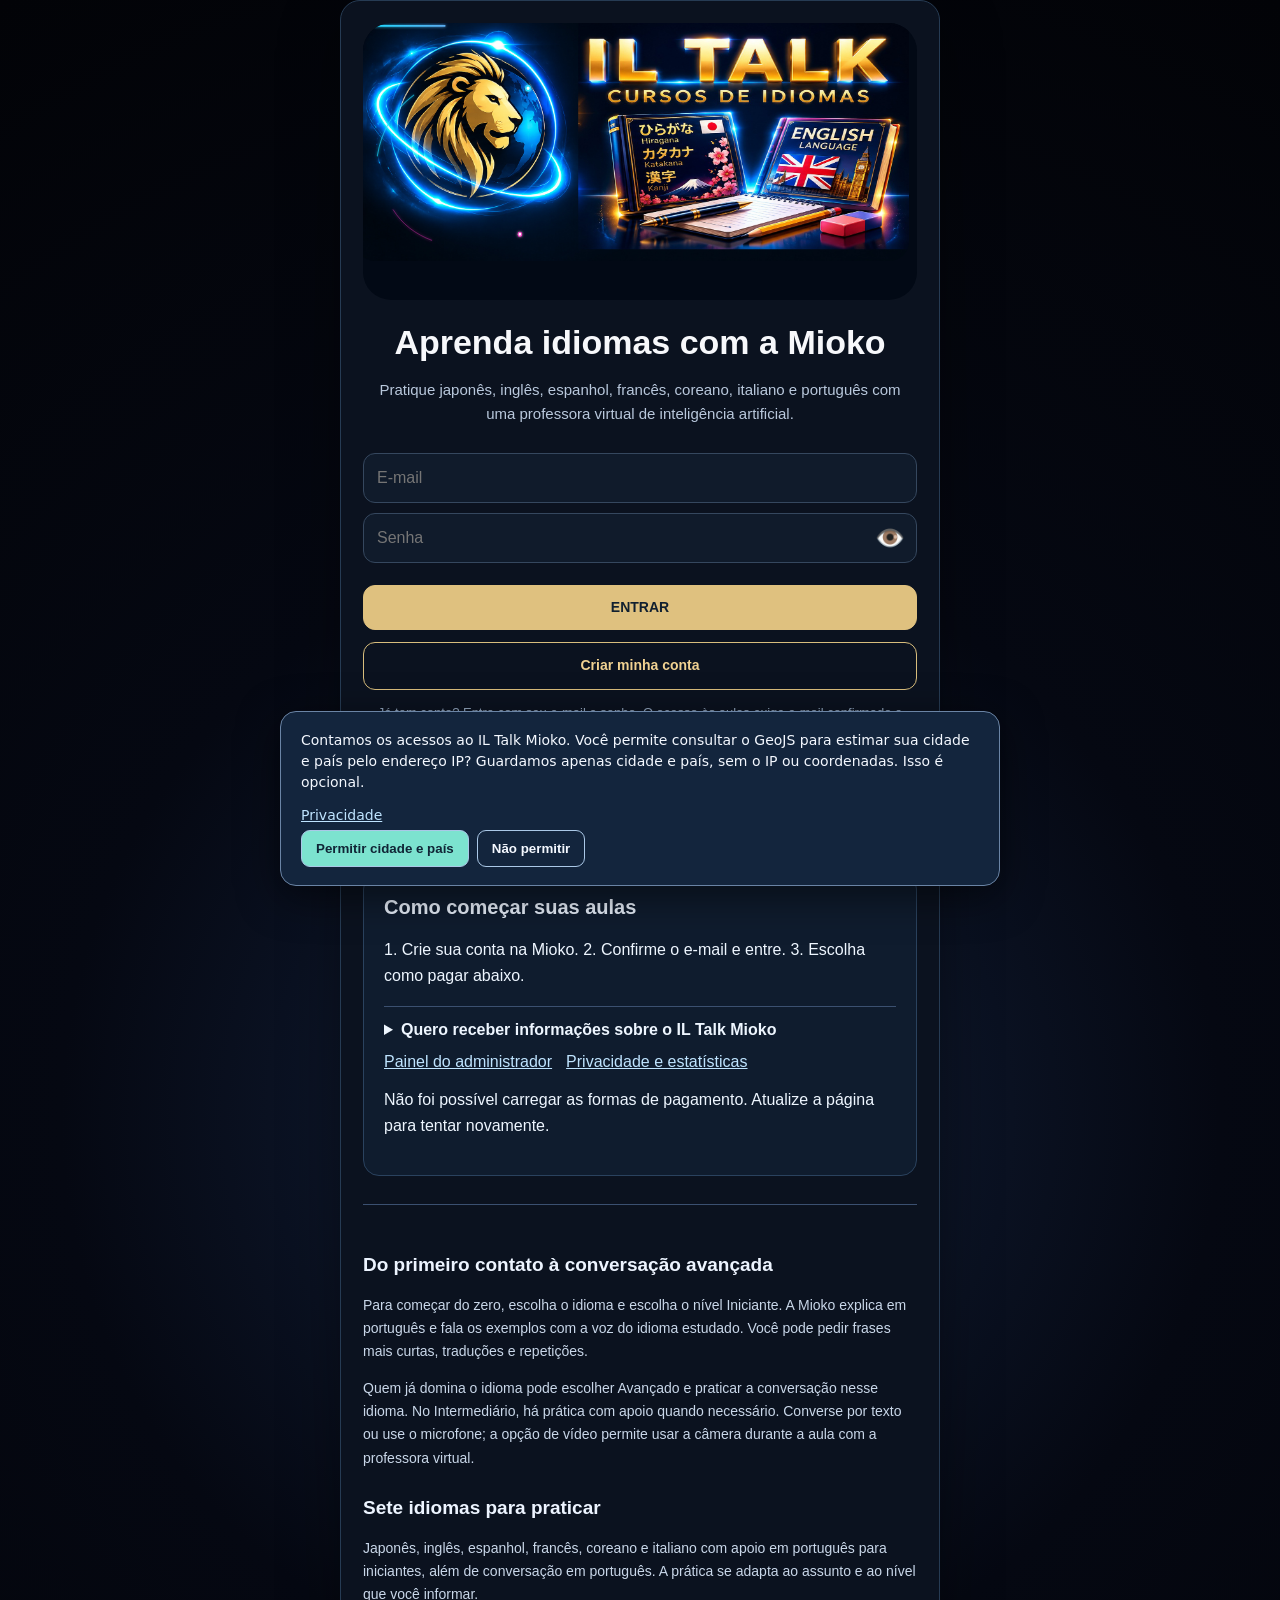
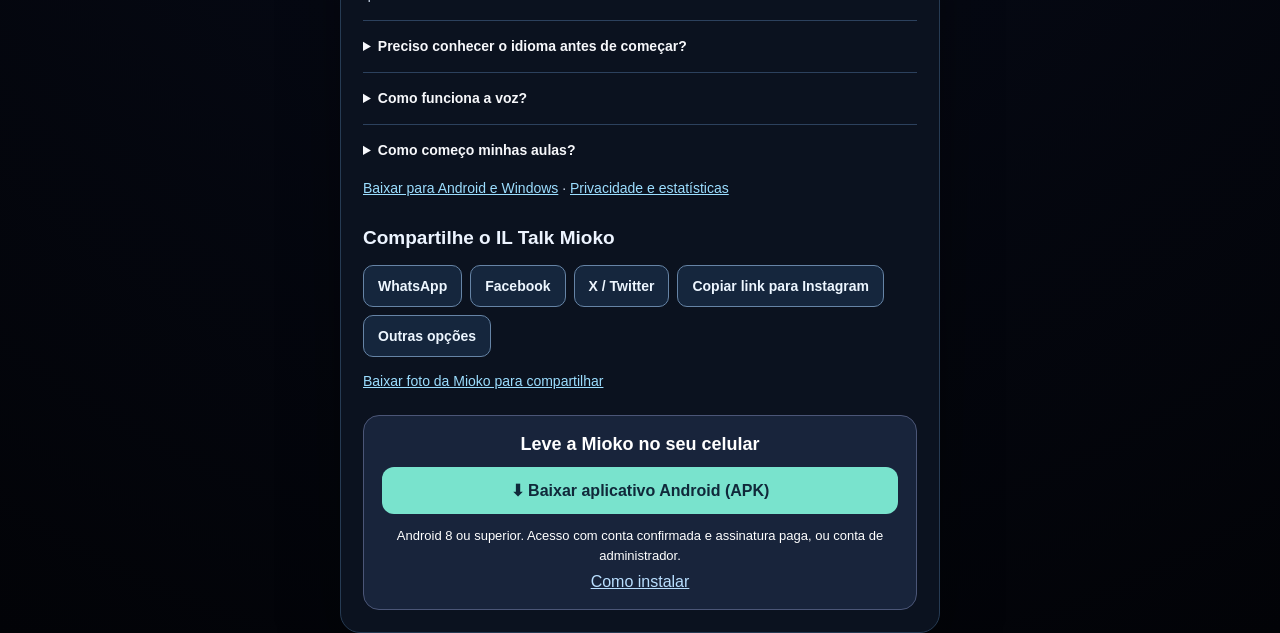
==== index.html @ 7fd9e450 "Recover stalled Mioko replies and avoid duplicate access checks Cancel pending authentication and re" ====
<!doctype html><html lang="pt-BR"><head>
<!-- Google tag (gtag.js) -->
<script async src="https://www.googletagmanager.com/gtag/js?id=G-46GT2PFXHM"></script>
<script>
  window.dataLayer = window.dataLayer || [];
  function gtag(){dataLayer.push(arguments);}
  gtag('js', new Date());
  gtag('config', 'G-46GT2PFXHM');
</script>
<meta charset="utf-8"><meta name="viewport" content="width=device-width,initial-scale=1"><title>IL Talk Mioko | Aprenda 7 idiomas com professora de IA</title>
<meta name="description" content="Aprenda japonês, inglês, espanhol, francês, coreano, italiano e português com a Mioko. Explicações em português para iniciantes e prática por voz e texto.">
<meta name="robots" content="index,follow,max-image-preview:large">
<meta name="theme-color" content="#101a2d">
<meta property="og:type" content="website">
<meta property="og:site_name" content="IL Talk Mioko">
<meta property="og:locale" content="pt_BR">
<meta property="og:title" content="IL Talk Mioko | Aprenda 7 idiomas com professora de IA">
<meta property="og:description" content="Aprenda japonês, inglês, espanhol, francês, coreano, italiano e português com a Mioko. Explicações em português para iniciantes e prática por voz e texto.">
<meta property="og:url" content="https://ilbate-papo.github.io/IL-Talk-Mioko/">
<meta property="og:image" content="https://ilbate-papo.github.io/IL-Talk-Mioko/assets/il-talk-leao-social.jpg">
<meta property="og:image:url" content="https://ilbate-papo.github.io/IL-Talk-Mioko/assets/il-talk-leao-social.jpg">
<link rel="image_src" href="https://ilbate-papo.github.io/IL-Talk-Mioko/assets/il-talk-leao-social.jpg">
<meta property="og:image:secure_url" content="https://ilbate-papo.github.io/IL-Talk-Mioko/assets/il-talk-leao-social.jpg">
<meta property="og:image:type" content="image/jpeg">
<meta property="og:image:width" content="1200">
<meta property="og:image:height" content="675">
<meta property="og:image:alt" content="Leão dourado do IL Talk Cursos de Idiomas com livros de japonês e inglês">
<meta name="twitter:card" content="summary_large_image">
<meta name="twitter:title" content="IL Talk Mioko | Aprenda 7 idiomas com professora de IA">
<meta name="twitter:description" content="Aprenda japonês, inglês, espanhol, francês, coreano, italiano e português com a Mioko. Explicações em português para iniciantes e prática por voz e texto.">
<meta name="twitter:image" content="https://ilbate-papo.github.io/IL-Talk-Mioko/assets/il-talk-leao-social.jpg">
<meta name="twitter:image:alt" content="Leão dourado do IL Talk Cursos de Idiomas">
<link rel="canonical" href="https://ilbate-papo.github.io/IL-Talk-Mioko/">
<link rel="icon" type="image/png" href="assets/il-talk-leao.png">
<link rel="sitemap" type="application/xml" href="sitemap.xml">

<script type="application/ld+json">{"@context": "https://schema.org", "@graph": [{"@type": "Organization", "@id": "https://ilbate-papo.github.io/IL-Talk-Mioko/#organization", "name": "IL Talk Mioko", "url": "https://ilbate-papo.github.io/IL-Talk-Mioko/", "logo": "https://ilbate-papo.github.io/IL-Talk-Mioko/assets/il-talk-leao.png"}, {"@type": "WebSite", "@id": "https://ilbate-papo.github.io/IL-Talk-Mioko/#website", "name": "IL Talk Mioko", "url": "https://ilbate-papo.github.io/IL-Talk-Mioko/", "inLanguage": "pt-BR", "publisher": {"@id": "https://ilbate-papo.github.io/IL-Talk-Mioko/#organization"}}, {"@type": "WebApplication", "@id": "https://ilbate-papo.github.io/IL-Talk-Mioko/#app", "name": "IL Talk Mioko", "url": "https://ilbate-papo.github.io/IL-Talk-Mioko/", "applicationCategory": "EducationalApplication", "operatingSystem": "Web, Android", "inLanguage": ["pt-BR", "ja-JP", "en-US", "es-ES", "fr-FR", "ko-KR", "it-IT"], "description": "Aprenda japonês, inglês, espanhol, francês, coreano, italiano e português com a Mioko. Explicações em português para iniciantes e prática por voz e texto.", "image": "https://ilbate-papo.github.io/IL-Talk-Mioko/assets/il-talk-leao-social.jpg", "publisher": {"@id": "https://ilbate-papo.github.io/IL-Talk-Mioko/#organization"}}]}</script>
<style id="miokoPageStyles">
*{box-sizing:border-box}body{margin:0;background:#04070d;color:#f7f8fb;font-family:Arial,sans-serif}.hide{display:none!important}.login{min-height:100vh;display:grid;place-items:center;background:radial-gradient(circle,#13213c 0,#050812 45%,#020307 100%)}.card,.panel{background:#0b121f;border:1px solid #29364e;border-radius:20px;box-shadow:0 20px 50px #0007}.loginCard{width:min(430px,92vw);padding:32px;text-align:center}.loginCard h1{letter-spacing:7px}.loginCard h2{font-size:14px;letter-spacing:4px;color:#e5c25a}.loginCard input{width:100%;margin:6px 0;padding:13px;border-radius:10px;border:1px solid #34445e;background:#111b2b;color:white}.loginCard>.nb{width:100%;margin-top:10px}.loginCard small{display:block;color:#788399;margin-top:12px}.lionWrap{position:relative;width:145px;height:145px;margin:auto;display:grid;place-items:center}.lionWrap i{position:absolute;inset:5px;border-radius:50%;border:3px solid #00eaff;border-top-color:#ff3ec8;box-shadow:0 0 12px #00eaff,0 0 30px #00eaff77;animation:r 3s linear infinite}.lionWrap i:nth-child(2){inset:17px;border-color:#ffd24e #8b5cff #ff3ec8 #00eaff;animation-direction:reverse;animation-duration:2.1s}.lion{font-size:84px;filter:drop-shadow(0 0 13px #ffc84c)}@keyframes r{to{transform:rotate(360deg)}}.nb{padding:11px 14px;background:#101a2a;color:white;border:1px solid #00dcff;border-radius:10px;cursor:pointer;transition:.22s;box-shadow:0 0 7px #00dcff55}.nb:hover{border-color:#ff3ec8;box-shadow:0 0 9px #ff3ec8,0 0 24px #8b5cff88;transform:translateY(-1px)}.nb.active,.nb.sel{border-color:#ffd24e;box-shadow:0 0 9px #ffd24e,0 0 22px #ffd24e77}header{position:sticky;top:0;z-index:3;display:flex;justify-content:space-between;align-items:center;padding:14px 4%;background:#070d17;border-bottom:1px solid #26334a}.brand{display:flex;align-items:center;gap:9px}.brand>span{font-size:39px;filter:drop-shadow(0 0 8px #ffd24e)}.brand b{display:block;letter-spacing:3px}.brand small{color:#e5c25a;letter-spacing:2px}nav,.langs,.tools,.quick{display:flex;gap:7px;flex-wrap:wrap}main{max-width:1160px;margin:auto;padding:28px 20px}.panel{padding:23px;margin-bottom:21px}.hero{display:grid;grid-template-columns:2fr 1fr;gap:20px}.hero>div>small{color:#e5c25a}.hero h1{font-size:40px}.hero p{color:#a8b2c3}.mioko{text-align:center;background:#111b2b;border-radius:16px;padding:15px}.mioko>div{font-size:76px}.mioko span{color:#52df88}.roomHead{display:flex;justify-content:space-between;align-items:center}.videos{display:grid;grid-template-columns:2fr 1fr;gap:9px;margin:14px 0}.video{min-height:245px;display:flex;flex-direction:column;align-items:center;justify-content:center;background:radial-gradient(circle,#172640,#060a12);border:1px solid #2d3b54;border-radius:15px}.video .big{font-size:83px}.video span{font-size:11px;color:#8490a5}.pending{opacity:.55}.chat{height:285px;overflow:auto;margin-top:11px;padding:13px;background:#050910;border:1px solid #28364d;border-radius:13px}.msg{max-width:82%;padding:11px 13px;margin:8px 0;background:#131e2f;border-radius:11px}.msg.user{margin-left:auto;background:#59491c}.compose{display:grid;grid-template-columns:1fr auto;gap:8px;margin:9px 0}.compose textarea{min-height:72px;padding:12px;background:#111b2b;color:white;border:1px solid #34445e;border-radius:10px}.progress{display:grid;grid-template-columns:repeat(4,1fr);gap:8px}.progress div{padding:14px;background:#111b2b;border-radius:10px}.progress span{display:block;color:#9ca7b9;margin-top:5px}footer{text-align:center;color:#717c90;padding:28px}@media(max-width:760px){header{align-items:flex-start;flex-direction:column;gap:9px}.hero,.videos{grid-template-columns:1fr}.progress{grid-template-columns:1fr 1fr}.hero h1{font-size:31px}.roomHead{align-items:flex-start;flex-direction:column;gap:8px}}
/* ===== V10: arte oficial + login compacto ===== */
.loginCard{width:min(720px,94vw)!important;padding:20px!important}
.v10Hero{position:relative;width:100%;max-width:680px;margin:0 auto 12px;overflow:hidden;border-radius:18px;box-shadow:0 0 18px #00cfff55}
.v10Hero img{display:block;width:100%;height:auto}
.spark{position:absolute;width:9px;height:9px;border-radius:50%;background:#fff;z-index:4;box-shadow:0 0 5px #fff,0 0 13px #00eaff,0 0 26px #00eaff}
.s1{left:6%;top:50%;animation:heroOrbit1 4.2s linear infinite}
.s2{left:26%;top:10%;animation:heroOrbit2 5.4s linear infinite;box-shadow:0 0 5px #fff,0 0 13px #ff36cf,0 0 26px #ff36cf}
.s3{left:45%;top:57%;animation:heroOrbit3 3.5s linear infinite;box-shadow:0 0 5px #fff,0 0 13px #ffd44d,0 0 26px #ffd44d}
@keyframes heroOrbit1{0%{transform:translate(0,-115px)}25%{transform:translate(135px,0)}50%{transform:translate(0,115px)}75%{transform:translate(-135px,0)}100%{transform:translate(0,-115px)}}
@keyframes heroOrbit2{0%{transform:translate(-105px,0)}25%{transform:translate(0,90px)}50%{transform:translate(105px,0)}75%{transform:translate(0,-90px)}100%{transform:translate(-105px,0)}}
@keyframes heroOrbit3{0%{transform:translate(0,70px)}25%{transform:translate(-120px,0)}50%{transform:translate(0,-70px)}75%{transform:translate(120px,0)}100%{transform:translate(0,70px)}}
.v10Lion{position:relative;width:78px;height:78px;overflow:hidden;border-radius:50%;flex:0 0 78px;box-shadow:0 0 9px #00dfff,0 0 18px #006eff77}
.v10Lion img{width:100%;height:100%;object-fit:cover;object-position:36% 48%;transform:scale(1.15)}
.mini{position:absolute;width:6px;height:6px;border-radius:50%;background:#fff;left:50%;top:2px;box-shadow:0 0 5px #fff,0 0 10px #00eaff;transform-origin:0 36px;animation:miniOrbit 2.8s linear infinite}
.m2{animation-duration:3.8s;animation-direction:reverse;box-shadow:0 0 5px #fff,0 0 10px #ff35cf}
@keyframes miniOrbit{to{transform:rotate(360deg)}}
.exitBtn{border-color:#ff5b72!important}
@media(max-width:720px){.loginCard{width:min(94vw,620px)!important;padding:14px!important}.v10Lion{width:60px;height:60px;flex-basis:60px}}
@media(prefers-reduced-motion:reduce){.spark,.mini{animation:none}}

/* ===== V12 — movimento inspirado no vídeo IL Bate Papo ===== */
.loginCard{width:min(720px,94vw)!important;padding:18px!important}
.v12Hero{position:relative;max-width:680px;margin:0 auto 12px;border-radius:20px;overflow:hidden;isolation:isolate;box-shadow:0 0 16px #00dfff44}
.v12Hero>img{width:100%;display:block;border-radius:20px}

/* "minhoca": segmento curto percorre o PERÍMETRO; não gira a moldura */
.frameRunner{position:absolute;inset:4px;border-radius:17px;pointer-events:none;z-index:9}
.frameRunner:before{content:"";position:absolute;width:120px;height:4px;border-radius:99px;background:linear-gradient(90deg,transparent,#00eaff,#fff,#168bff,transparent);filter:drop-shadow(0 0 5px #00eaff) drop-shadow(0 0 10px #00eaff);animation:perimeter 7s linear infinite}
.fr2:before{width:90px;animation-delay:-3.5s;animation-duration:9s;background:linear-gradient(90deg,transparent,#ff25c8,#ffd44d,#00eaff,transparent);filter:drop-shadow(0 0 5px #ff25c8) drop-shadow(0 0 10px #ffd44d)}
@keyframes perimeter{
0%{left:0;top:0;transform:rotate(0)}
24%{left:calc(100% - 120px);top:0;transform:rotate(0)}
25%{left:calc(100% - 4px);top:0;transform:rotate(90deg);transform-origin:left center}
49%{left:calc(100% - 4px);top:calc(100% - 120px);transform:rotate(90deg);transform-origin:left center}
50%{left:calc(100% - 120px);top:calc(100% - 4px);transform:rotate(180deg)}
74%{left:0;top:calc(100% - 4px);transform:rotate(180deg)}
75%{left:0;top:calc(100% - 4px);transform:rotate(270deg);transform-origin:left center}
99%{left:0;top:0;transform:rotate(270deg);transform-origin:left center}
100%{left:0;top:0;transform:rotate(360deg)}
}

/* Órbitas do leão: elipses inclinadas independentes, como no vídeo */
.lionOrbit{position:absolute;left:4.3%;top:8%;width:43%;height:79%;border:2px solid #00eaff;border-radius:50%;z-index:7;box-shadow:0 0 7px #00eaff,inset 0 0 5px #00eaff;transform:rotate(-18deg)}
.lionOrbit i{position:absolute;width:10px;height:10px;border-radius:50%;background:#fff;left:50%;top:-6px;box-shadow:0 0 5px #fff,0 0 14px #00eaff,0 0 28px #00eaff;animation:orbPoint 3.3s linear infinite;transform-origin:0 calc(39.5% + 85px)}
.lo2{transform:rotate(42deg) scale(.91);border-color:#ff29c8;box-shadow:0 0 7px #ff29c8,inset 0 0 5px #ff29c8}.lo2 i{animation-duration:4.6s;animation-direction:reverse;box-shadow:0 0 5px #fff,0 0 14px #ff29c8,0 0 28px #ff29c8}
.lo3{transform:rotate(72deg) scale(.82);border-color:#ffd34c;box-shadow:0 0 7px #ffd34c,inset 0 0 5px #ffd34c}.lo3 i{animation-duration:5.4s;box-shadow:0 0 5px #fff,0 0 14px #ffd34c,0 0 28px #ffd34c}
@keyframes orbPoint{to{transform:rotate(360deg)}}

/* Cabeçalho interno: a arte adulta permanece; luzes percorrem ao redor */
.v12Lion{position:relative;width:90px;height:90px;flex:0 0 90px;border-radius:50%;overflow:visible}
.v12Lion img{position:absolute;inset:7px;width:76px;height:76px;object-fit:cover;object-position:31% 50%;border-radius:50%;z-index:2;box-shadow:0 0 12px #00dfff77}
.innerRunner{position:absolute;left:4px;top:21px;width:82px;height:48px;border:2px solid #00eaff;border-radius:50%;z-index:4;box-shadow:0 0 7px #00eaff;transform:rotate(-20deg);animation:pulseHue 3s linear infinite}.ir2{transform:rotate(55deg);border-color:#ff2ac8;box-shadow:0 0 7px #ff2ac8;animation-delay:-1.5s}
@keyframes pulseHue{0%,100%{filter:hue-rotate(0deg)}50%{filter:hue-rotate(130deg)}}
.innerBall{position:absolute;width:7px;height:7px;border-radius:50%;background:white;left:45px;top:4px;z-index:6;transform-origin:0 41px;animation:orbPoint 2.8s linear infinite;box-shadow:0 0 5px white,0 0 12px #00eaff}.ib2{animation-duration:3.8s;animation-direction:reverse;box-shadow:0 0 5px white,0 0 12px #ff2ac8}
@media(max-width:700px){.loginCard{width:94vw!important;padding:12px!important}.v12Lion{width:72px;height:72px;flex-basis:72px}.v12Lion img{width:60px;height:60px;inset:6px}.innerRunner{width:66px;height:38px;top:17px}.innerBall{left:36px;transform-origin:0 33px}}
@media(prefers-reduced-motion:reduce){.frameRunner:before,.lionOrbit i,.innerRunner,.innerBall{animation:none}}

/* ===== V15: arcos curvos, sem bastões e sem hélice ===== */
.loginCard{width:min(720px,94vw)!important;padding:16px!important}
.v15Hero{position:relative;max-width:680px;margin:0 auto 12px;border-radius:20px;overflow:hidden;isolation:isolate;box-shadow:0 0 18px #00dfff44}
.v15Hero>img{display:block;width:100%;height:auto;border-radius:20px}
.frameSvg{position:absolute;inset:0;width:100%;height:100%;z-index:10;pointer-events:none}
.wormPath{fill:none;stroke:url(#gFrame);stroke-width:5;stroke-linecap:round;stroke-dasharray:12 88;filter:url(#glow);animation:worm 4.8s linear infinite}
@keyframes worm{to{stroke-dashoffset:-100}}
.lionSvg{position:absolute;left:1.2%;top:2%;width:50%;height:96%;z-index:8;overflow:visible;pointer-events:none}
.arc{fill:none;stroke-width:4;stroke-linecap:round;stroke-dasharray:58 16 22 14;filter:url(#lg);animation:arcRun 4s linear infinite}
.a1{stroke:#00eaff}.a2{stroke:#ff27c8;animation-duration:5.2s;animation-direction:reverse}.a3{stroke:#ffd34e;animation-duration:6.3s}
@keyframes arcRun{to{stroke-dashoffset:-110}}
.ball{fill:white;filter:url(#lg)}.cyan{stroke:#00eaff;stroke-width:4}.pink{stroke:#ff27c8;stroke-width:4}.gold{stroke:#ffd34e;stroke-width:4}
.bookGlow{position:absolute;right:2.5%;bottom:5%;width:46%;height:49%;z-index:6;border-radius:18px;pointer-events:none;animation:books 2.1s ease-in-out infinite}
@keyframes books{0%,100%{box-shadow:0 0 0 transparent;filter:brightness(1)}50%{box-shadow:0 0 16px #00eaff88,0 0 30px #ff27c855,inset 0 0 20px #ffd34e33;filter:brightness(1.14)}}
.v15Lion{position:relative;width:105px;height:105px;flex:0 0 105px;border-radius:50%;overflow:hidden;box-shadow:0 0 12px #00eaff66}
.v15Lion img{position:absolute;inset:0;width:100%;height:100%;object-fit:cover;object-position:34% 50%;z-index:1}
.v15Lion svg{position:absolute;inset:0;width:100%;height:100%;z-index:5;overflow:visible}
.ia{fill:none;stroke-width:2.5;stroke-linecap:round;stroke-dasharray:18 8 7 7;animation:iarun 3.2s linear infinite}.ia1{stroke:#00eaff}.ia2{stroke:#ff27c8;animation-duration:4.1s;animation-direction:reverse}
@keyframes iarun{to{stroke-dashoffset:-60}}.ib{fill:#fff;filter:drop-shadow(0 0 3px currentColor)}
@media(max-width:700px){.loginCard{padding:12px!important}.v15Lion{width:82px;height:82px;flex-basis:82px}}
@media(prefers-reduced-motion:reduce){.wormPath,.arc,.bookGlow,.ia{animation:none}}

/* ===== V16 — PROPORÇÕES FIXAS: sem leão gigante e sem leão anão ===== */
.loginCard{
  width:min(680px,94vw)!important;
  max-width:680px!important;
  padding:14px!important;
  margin:auto!important;
}
.v15Hero{
  width:100%!important;
  max-width:640px!important;
  height:auto!important;
  aspect-ratio:2/1!important;
  margin:0 auto 10px!important;
  overflow:hidden!important;
}
.v15Hero>img{
  width:100%!important;
  height:100%!important;
  object-fit:cover!important;
  display:block!important;
}
.lionSvg{
  left:1.5%!important;
  top:3%!important;
  width:48%!important;
  height:94%!important;
  max-width:310px!important;
  max-height:310px!important;
}
.frameSvg{width:100%!important;height:100%!important}
.bookGlow{right:3%!important;bottom:7%!important;width:43%!important;height:46%!important}

/* Leão interno: ícone de marca, não painel gigante */
.v15Lion{
  width:76px!important;
  height:76px!important;
  min-width:76px!important;
  max-width:76px!important;
  flex:0 0 76px!important;
  overflow:hidden!important;
}
.v15Lion img{
  width:100%!important;
  height:100%!important;
  object-fit:cover!important;
  object-position:34% 50%!important;
}
.v15Lion svg{
  width:76px!important;
  height:76px!important;
  max-width:76px!important;
  max-height:76px!important;
}
.brand{align-items:center!important;gap:10px!important}
.brand b{font-size:18px!important}.brand small{font-size:10px!important}

@media(max-width:700px){
 .loginCard{width:94vw!important;max-width:94vw!important;padding:10px!important}
 .v15Hero{max-width:100%!important}
 .v15Lion,.v15Lion svg{width:62px!important;height:62px!important;min-width:62px!important;max-width:62px!important}
 .v15Lion{flex-basis:62px!important}
}

/* ===== V17 — REI DA SELVA: poucos arcos, finos e elegantes ===== */
.arc{
  stroke-width:2.2!important;
  stroke-dasharray:92 55!important;
  opacity:.68!important;
  filter:drop-shadow(0 0 3px currentColor)!important;
}
.a1{stroke:#00eaff!important;animation-duration:6.2s!important}
.a2{stroke:#ff35c8!important;animation-duration:8s!important;opacity:.52!important}
.ball{r:7}
.lionSvg{opacity:.9!important}

/* Dentro: ainda mais discreto */
.ia{
  stroke-width:1.6!important;
  stroke-dasharray:30 22!important;
  opacity:.62!important;
}
.ia1{stroke:#00eaff!important}.ia2{stroke:#ff35c8!important;opacity:.46!important}
.ib{opacity:.9!important}

/* Moldura: uma única "minhoca" principal; segunda quase imperceptível se herdada */
.wormPath{stroke-width:3.2!important;stroke-dasharray:9 91!important;opacity:.85!important;animation-duration:7s!important}

/* Livros: brilho elegante, sem pisca-pisca agressivo */
.bookGlow{animation-duration:3.4s!important}
@keyframes books{
  0%,100%{box-shadow:0 0 0 transparent;filter:brightness(1)}
  50%{box-shadow:0 0 10px #00eaff55,0 0 18px #ff27c833;filter:brightness(1.07)}
}

/* ===== V18 — LEÃO LIMPO, REFERÊNCIA IL BATE PAPO =====
   A arte do leão manda. Nada de elipses extras sobre a juba. */
.lionSvg,.v15LionSvg,.insideOrbit,
.lionOrbit,.lionOrbits,.orbit,.orbits{display:none!important}

/* Moldura limpa. O segmento luminoso corre DENTRO dela, com folga. */
.v15Hero{position:relative!important}
.v15Hero::before{
  content:"";
  position:absolute;
  inset:7px;
  border-radius:18px;
  padding:2px;
  background:conic-gradient(
    from var(--worm-angle,0deg),
    transparent 0deg 300deg,
    rgba(0,234,255,.08) 310deg,
    #00eaff 322deg,
    #755cff 330deg,
    #ff35c8 338deg,
    #ffc94a 345deg,
    transparent 354deg 360deg
  );
  -webkit-mask:linear-gradient(#000 0 0) content-box,linear-gradient(#000 0 0);
  -webkit-mask-composite:xor;
  mask-composite:exclude;
  pointer-events:none;
  animation:v18Worm 6.4s linear infinite;
  filter:drop-shadow(0 0 5px rgba(0,234,255,.45));
  z-index:5;
}
@property --worm-angle{
  syntax:"<angle>";
  initial-value:0deg;
  inherits:false;
}
@keyframes v18Worm{to{--worm-angle:360deg}}

/* Desliga minhocas/bordas antigas para não duplicar o efeito. */
.frameSvg,.wormPath,.worm,.frameWorm{display:none!important}

/* O leão não cresce, não pulsa e não recebe filtros adicionais. */
.v15Hero>img{
  transform:none!important;
  animation:none!important;
  filter:none!important;
}
.v15Lion,.v15Lion img{
  transform:none!important;
  animation:none!important;
  filter:none!important;
}

/* Dentro do curso: marca limpa. */
.v15Lion::before,.v15Lion::after{display:none!important}

/* ==========================================================
   V19 — MOTOR VISUAL EXTRAÍDO DO IL BATE PAPO
   Mesmas proporções, tempos e trajetórias do efeito original.
   ========================================================== */

/* desliga os experimentos das V15–V18 */
.v15Hero::before,.v15Hero::after{content:none!important;display:none!important}
.frameSvg,.wormPath,.worm,.frameWorm{display:none!important}
.lionSvg,.v15LionSvg,.insideOrbit,.lionOrbit,.lionOrbits,.orbit,.orbits{display:none!important}

/* palco */
.ilbp-mail-stage{
  position:relative!important;
  isolation:isolate!important;
  overflow:visible!important;
  border-radius:28px!important;
  filter:drop-shadow(0 0 24px #008cff55)!important;
  background:transparent!important;
}
.ilbp-mail-stage>img{position:relative!important;z-index:1!important}

/* moldura invisível: só o pequeno LED de 3 cores aparece e percorre o perímetro */
.ilbp-frame-svg{
  display:block!important;
  position:absolute!important;
  inset:-4px!important;
  width:calc(100% + 8px)!important;
  height:calc(100% + 8px)!important;
  z-index:6!important;
  pointer-events:none!important;
  overflow:visible!important;
}
.ilbp-frame-track{fill:none!important;stroke:transparent!important;stroke-width:2!important}
.ilbp-frame-led{
  fill:none!important;
  stroke:url(#ilbpFrameGradient)!important;
  stroke-width:4!important;
  stroke-linecap:round!important;
  stroke-dasharray:120 1880!important;
  filter:url(#ilbpGlow)!important;
  animation:ilbpLedRun 5.2s linear infinite!important;
}
@keyframes ilbpLedRun{to{stroke-dashoffset:-2000}}

/* exatamente a lógica das duas órbitas originais do Bate Papo */
.ilbp-lion-orbit{
  display:block!important;
  position:absolute!important;
  left:1.8%!important;
  top:7%!important;
  width:39%!important;
  height:82%!important;
  box-sizing:border-box!important;
  border:3px solid transparent!important;
  border-top-color:#20d8ff!important;
  border-right-color:#0a8cff!important;
  border-bottom-color:#ff24bd!important;
  border-radius:50%!important;
  z-index:3!important;
  filter:drop-shadow(0 0 8px #20d8ff)!important;
  animation:ilbpLionOrbit 3.7s linear infinite!important;
  pointer-events:none!important;
}
.ilbp-lion-orbit.two{
  left:5.2%!important;
  top:11%!important;
  width:33%!important;
  height:73%!important;
  border-width:2px!important;
  border-top-color:#ffc843!important;
  border-right-color:transparent!important;
  border-bottom-color:#20d8ff!important;
  animation-duration:5.2s!important;
  animation-direction:reverse!important;
}
@keyframes ilbpLionOrbit{to{transform:rotate(360deg)}}

/* globo e esfera/ponto luminoso: mesmas posições e movimento do original */
.ilbp-globe-glow{
  display:block!important;
  position:absolute!important;
  left:10%!important;
  top:20%!important;
  width:22%!important;
  aspect-ratio:1!important;
  border-radius:50%!important;
  z-index:2!important;
  background:radial-gradient(circle at 35% 32%,#3fe8ff2c,#076aff18 42%,transparent 72%)!important;
  box-shadow:0 0 24px #00c8ff99,0 0 55px #0077ff55!important;
  animation:ilbpGlobePulse 2.6s ease-in-out infinite!important;
  pointer-events:none!important;
}
.ilbp-spark{
  display:block!important;
  position:absolute!important;
  left:29%!important;
  top:10%!important;
  width:9px!important;
  height:9px!important;
  border-radius:50%!important;
  background:white!important;
  box-shadow:0 0 8px 3px #20d8ff,0 0 24px 9px #008cff!important;
  z-index:4!important;
  animation:ilbpSpark 4s linear infinite!important;
  pointer-events:none!important;
}
@keyframes ilbpGlobePulse{50%{transform:scale(1.07);filter:brightness(1.35)}}
@keyframes ilbpSpark{
  0%{transform:translate(0,0)}
  25%{transform:translate(8vw,1.5vw)}
  50%{transform:translate(9vw,8vw)}
  75%{transform:translate(1vw,9vw)}
  100%{transform:translate(0,0)}
}

/* a foto/arte não gira nem cresce; só as camadas originais se movem */
.v15Hero>img{transform:none!important;animation:none!important;filter:none!important}

@media(max-width:680px){
  .ilbp-lion-orbit{border-width:2px!important}
  .ilbp-lion-orbit.two{border-width:1.5px!important}
  .ilbp-frame-led{stroke-width:4!important}
}
@media(prefers-reduced-motion:reduce){
  .ilbp-frame-led,.ilbp-lion-orbit,.ilbp-globe-glow,.ilbp-spark{animation:none!important}
}

/* V20 — SOMENTE o ajuste pedido após comparação dos dois vídeos.
   1) sem moldura/trilho visível; 2) minhoca permanece;
   3) esfera permanece; 4) menos arco; 5) idem no leão interno. */

/* trilho invisível de verdade */
.ilbp-frame-track{stroke:transparent!important;opacity:0!important}

/* a minhoca continua exatamente no mesmo caminho, sem borda estática */
.ilbp-frame-led{
  display:block!important;
  stroke-width:4!important;
  stroke-dasharray:105 1895!important;
  opacity:.92!important;
}

/* menos "arame": primeiro arco incompleto e mais transparente */
.ilbp-lion-orbit{
  border-width:2px!important;
  border-left-color:transparent!important;
  border-right-color:transparent!important;
  border-top-color:#20d8ff!important;
  border-bottom-color:#ff24bd!important;
  opacity:.72!important;
}
/* segundo arco ainda mais leve; mantém movimento e não cria gaiola */
.ilbp-lion-orbit.two{
  border-width:1.5px!important;
  border-right-color:transparent!important;
  border-left-color:transparent!important;
  border-top-color:#ffc843!important;
  border-bottom-color:#20d8ff!important;
  opacity:.56!important;
}
/* esfera/ponto do leão permanece */
.ilbp-spark{display:block!important;opacity:1!important}

/* LEÃO DE DENTRO: remove qualquer argola herdada das versões antigas.
   Fica a própria arte do leão, sem círculos CSS adicionais. */
.v15Lion svg,.v15Lion .ia,.v15Lion .ia1,.v15Lion .ia2,
.v15Lion .ib,.v15Lion::before,.v15Lion::after{
  display:none!important;
}
.v15Lion{
  overflow:hidden!important;
  border-radius:50%!important;
  box-shadow:0 0 12px rgba(32,216,255,.28)!important;
}
.v15Lion img{
  display:block!important;
  width:100%!important;height:100%!important;
  object-fit:cover!important;
  transform:none!important;animation:none!important;
}

/* ==========================================================
   V21 — AJUSTE EXATO INDICADO NAS DUAS FOTOS DO USUÁRIO
   NÃO redesenha o restante da tela.
   ========================================================== */

/* 1. ELIMINA a moldura externa apontada na primeira foto.
      A única moldura visível passa a ser a própria moldura da arte. */
.v15Hero,
.v15Hero.ilbp-mail-stage{
  border:0!important;
  outline:0!important;
  box-shadow:none!important;
  background:transparent!important;
  padding:0!important;
  filter:none!important;
}
.v15Hero::before,.v15Hero::after,
.ilbp-mail-stage::before,.ilbp-mail-stage::after{
  content:none!important;
  display:none!important;
}

/* 2. NÃO existe trilho/moldura de LED parada.
      Só o pequeno trecho ("minhoca") percorre o perímetro. */
.ilbp-frame-track{
  display:none!important;
  stroke:none!important;
  opacity:0!important;
}
.ilbp-frame-svg{
  inset:0!important;
  width:100%!important;
  height:100%!important;
  overflow:visible!important;
}
.ilbp-frame-led{
  display:block!important;
  fill:none!important;
  stroke:url(#ilbpFrameGradient)!important;
  stroke-width:3.5!important;
  stroke-linecap:round!important;
  stroke-dasharray:82 1918!important;
  opacity:.96!important;
  filter:url(#ilbpGlow)!important;
  animation:ilbpLedRun 5.2s linear infinite!important;
}

/* 3. LEÃO: somente UM arco adicional em movimento.
      Desliga o segundo arco para não formar a "gaiola". */
.ilbp-lion-orbit{
  display:block!important;
  left:1.8%!important;
  top:7%!important;
  width:39%!important;
  height:82%!important;
  border:2px solid transparent!important;
  border-top-color:#20d8ff!important;
  border-right-color:transparent!important;
  border-bottom-color:#ff24bd!important;
  border-left-color:transparent!important;
  border-radius:50%!important;
  opacity:.68!important;
  animation:ilbpLionOrbit 3.7s linear infinite!important;
}
.ilbp-lion-orbit.two{
  display:none!important;
}

/* 4. Mantém UMA esfera luminosa realmente em movimento ao redor do leão. */
.ilbp-spark{
  display:block!important;
  width:8px!important;
  height:8px!important;
  opacity:1!important;
  animation:ilbpSpark 4s linear infinite!important;
}

/* 5. Não adiciona outra esfera/globo artificial por CSS. */
.ilbp-globe-glow{display:none!important}

/* 6. LEÃO DE DENTRO: zero argolas adicionais.
      Mantém somente a marca limpa, sem círculos herdados. */
.v15Lion svg,
.v15Lion .ia,.v15Lion .ia1,.v15Lion .ia2,.v15Lion .ib,
.v15Lion .insideOrbit,.v15Lion .orbit,.v15Lion .orbits,
.v15Lion::before,.v15Lion::after{
  display:none!important;
}
.v15Lion{
  border:0!important;
  outline:0!important;
  box-shadow:none!important;
  background:transparent!important;
  overflow:hidden!important;
}
.v15Lion img{
  transform:none!important;
  animation:none!important;
  filter:none!important;
}

/* V22 — UMA ÚNICA CORREÇÃO: retirar a moldura azul indicada.
   Não altera leão, arcos, esfera, login, botões ou demais animações. */

/* cobre somente o contorno azul fixo da arte, sem criar outra borda */
.v15Hero.ilbp-mail-stage{
  overflow:hidden!important;
  border-radius:28px!important;
}

/* máscara interna escura estreita sobre a linha azul fixa */
.v15Hero.ilbp-mail-stage::after{
  content:""!important;
  display:block!important;
  position:absolute!important;
  inset:0!important;
  z-index:5!important;
  pointer-events:none!important;
  border-radius:28px!important;
  box-shadow:inset 0 0 0 7px #06101c!important;
}

/* a minhoca continua acima da máscara */
.v15Hero.ilbp-mail-stage .ilbp-frame-svg{
  z-index:7!important;
}

/* nenhuma moldura/trilho fixo */
.v15Hero.ilbp-mail-stage .ilbp-frame-track{
  display:none!important;
  stroke:none!important;
  opacity:0!important;
}

/* V23 — baseado no vídeo 23:04.
   A linha azul está DENTRO da própria arte; portanto não adianta criar
   outra borda por cima. Cortamos somente a beirada da imagem. */

/* remove a tentativa anterior de máscara/borda */
.v15Hero.ilbp-mail-stage::after{
  content:none!important;
  display:none!important;
  box-shadow:none!important;
}

/* recorta a beirada azul que vem gravada na imagem */
.v15Hero.ilbp-mail-stage{
  overflow:hidden!important;
  border:0!important;
  outline:0!important;
  box-shadow:none!important;
  background:#06101c!important;
}
.v15Hero.ilbp-mail-stage>img{
  width:102.8%!important;
  max-width:none!important;
  height:auto!important;
  margin-left:-1.4%!important;
  margin-top:-1.4%!important;
  margin-bottom:-1.4%!important;
  transform:none!important;
  animation:none!important;
}

/* mantém somente a minhoca, sem trilho */
.ilbp-frame-track{display:none!important;stroke:none!important}
.ilbp-frame-svg{z-index:7!important}
.ilbp-frame-led{display:block!important}

/* tira mais um "arame" artificial: nenhum arco CSS adicional.
   Permanecem os arcos que já fazem parte da arte e a esfera móvel. */
.ilbp-lion-orbit,
.ilbp-lion-orbit.two{
  display:none!important;
}
.ilbp-spark{
  display:block!important;
  opacity:1!important;
  animation:ilbpSpark 4s linear infinite!important;
}

/* leão interno também sem argolas artificiais */
.v15Lion svg,.v15Lion::before,.v15Lion::after,
.v15Lion .insideOrbit,.v15Lion .orbit,.v15Lion .orbits{
  display:none!important;
}


/* =========================================================
   V26 — HERO APROVADO + UMA ÚNICA CAMADA DE EFEITOS
   A foto não recebe filtros, moldura ou alteração.
   ========================================================= */
.v15Hero.ilbp-mail-stage{
  position:relative !important;
  overflow:hidden !important;
  border:0 !important;
  outline:0 !important;
  box-shadow:none !important;
  background:#020915 !important;
}
.v15Hero.ilbp-mail-stage > img{
  display:block !important;
  width:100% !important;
  height:auto !important;
  position:relative !important;
  z-index:1 !important;
  border:0 !important;
  outline:0 !important;
  box-shadow:none !important;
  filter:none !important;
  transform:none !important;
}
.v15Hero .ilbp-frame-svg,
.v15Hero .frameSvg,
.v15Hero .ilbp-lion-orbit,
.v15Hero .ilbp-globe-glow,
.v15Hero .ilbp-spark,
.v15Hero .bookGlow{display:none !important}

.v26Fx{
  position:absolute !important;
  inset:0 !important;
  width:100% !important;
  height:100% !important;
  z-index:4 !important;
  pointer-events:none !important;
  overflow:visible !important;
}
.v26Worm{
  fill:none;
  stroke:url(#v26Worm);
  stroke-width:5;
  stroke-linecap:round;
  stroke-dasharray:90 1910;
  filter:url(#v26Glow);
  animation:v26worm 5.4s linear infinite;
}
@keyframes v26worm{to{stroke-dashoffset:-2000}}

.v26Arc{
  fill:none;
  stroke-linecap:round;
  filter:url(#v26Glow);
  opacity:.72;
}
.v26Arc.arc1{
  stroke:#19dcff;
  stroke-width:3;
  stroke-dasharray:210 800;
  animation:v26arc1 4.8s linear infinite;
}
.v26Arc.arc2{
  stroke:#ff35c8;
  stroke-width:2.3;
  stroke-dasharray:150 850;
  opacity:.52;
  animation:v26arc2 6.2s linear infinite reverse;
}
@keyframes v26arc1{to{stroke-dashoffset:-1010}}
@keyframes v26arc2{to{stroke-dashoffset:-1000}}

.v26Ball{
  fill:#fff;
  filter:url(#v26Glow);
}
.v26Ball.ball1{stroke:#19dcff;stroke-width:4}
.v26Ball.ball2{stroke:#ff35c8;stroke-width:3}

@media(max-width:700px){
  .v26Worm{stroke-width:6}
  .v26Arc.arc1{stroke-width:3.4}
  .v26Arc.arc2{stroke-width:2.7}
}
@media(prefers-reduced-motion:reduce){
  .v26Worm,.v26Arc{animation:none}
}


/* V27 — leão interno: mesma cabeça/arte aprovada do login.
   Nenhum outro componente do curso foi alterado. */
.v15Lion{
  position:relative !important;
  overflow:hidden !important;
  border-radius:50% !important;
  background:#020915 !important;
  box-shadow:0 0 10px #00eaff88,0 0 18px #004cff55 !important;
}
.v15Lion > img{
  position:absolute !important;
  inset:0 !important;
  width:100% !important;
  height:100% !important;
  object-fit:cover !important;
  /* A arte aprovada é 1740x771; este enquadramento pega somente o leão à esquerda. */
  object-position:left center !important;
  z-index:1 !important;
  filter:none !important;
  transform:none !important;
}
.v15Lion > svg{
  position:absolute !important;
  inset:0 !important;
  width:100% !important;
  height:100% !important;
  z-index:5 !important;
  display:block !important;
  pointer-events:none !important;
}
.v15Lion .ia{
  fill:none !important;
  stroke-linecap:round !important;
  filter:drop-shadow(0 0 3px currentColor) !important;
}
.v15Lion .ia1{
  stroke:#19dcff !important;
  stroke-width:2.2 !important;
  stroke-dasharray:75 265 !important;
  animation:v27InsideArc1 3.8s linear infinite !important;
}
.v15Lion .ia2{
  stroke:#ff35c8 !important;
  stroke-width:1.7 !important;
  stroke-dasharray:48 285 !important;
  opacity:.70 !important;
  animation:v27InsideArc2 5.1s linear infinite reverse !important;
}
.v15Lion .ib{
  display:block !important;
  fill:#fff !important;
  filter:drop-shadow(0 0 4px #fff) drop-shadow(0 0 7px #19dcff) !important;
}
.v15Lion .ib.pink{
  filter:drop-shadow(0 0 4px #fff) drop-shadow(0 0 7px #ff35c8) !important;
}
@keyframes v27InsideArc1{to{stroke-dashoffset:-340}}
@keyframes v27InsideArc2{to{stroke-dashoffset:-333}}

/* IL Talk Mioko — avatar aprovado. NÃO altera o leão/logotipo. */
.miokoPortrait{width:112px;height:112px;object-fit:cover;object-position:50% 24%;border-radius:50%;display:block;margin:0 auto 10px;border:2px solid #d8b34b;box-shadow:0 0 16px #00d9ff55;}
.miokoVideoPortrait{width:100%;height:205px;object-fit:cover;object-position:50% 25%;border-radius:14px 14px 8px 8px;display:block;margin-bottom:8px;}
.miokoVideo{padding:10px;overflow:hidden;}
@media(max-width:760px){.miokoVideoPortrait{height:230px}.miokoPortrait{width:96px;height:96px}}

/* Mioko áudio/vídeo unificado */
#userVideo{width:100%;height:100%;min-height:180px;object-fit:cover;border-radius:16px;background:#050914}
.video.calling{box-shadow:0 0 0 2px #2ad8ff,0 0 28px #2ad8ff55}
.miokoVideo.speaking{animation:miokoTalk .34s ease-in-out infinite alternate}
@keyframes miokoTalk{from{filter:brightness(1);transform:scale(1)}to{filter:brightness(1.08);transform:scale(1.006)}}
#videoRoom.in-call{position:relative}
@media(max-width:680px){#userVideo{min-height:150px}.videos{gap:8px}}

/* Mioko Sensei VIDA — animação de presença e fala */
.miokoVideo{position:relative;transform-origin:50% 85%;transition:.2s ease}
.miokoVideo.calling .miokoVideoPortrait{animation:miokoAlive 3.2s ease-in-out infinite;transform-origin:50% 75%}
.miokoVideo.calling::after{content:"● AO VIVO";position:absolute;top:18px;left:18px;background:#b40024;color:#fff;padding:5px 9px;border-radius:999px;font-size:11px;font-weight:800;box-shadow:0 0 12px #ff1744aa}
.miokoVideo.speaking .miokoVideoPortrait{animation:miokoSpeaking .24s ease-in-out infinite alternate!important}
@keyframes miokoAlive{0%,100%{transform:translateY(0) rotate(0deg)}45%{transform:translateY(-2px) rotate(-.18deg)}55%{transform:translateY(-2px) rotate(.18deg)}}
@keyframes miokoSpeaking{from{transform:translateY(0) scale(1)}to{transform:translateY(-2px) scale(1.012)}}

/* Mouth follows real audio; breathing is independent and restrained. */
.miokoVideo.speaking{animation:none;filter:none;transform:none}
.miokoVideo.speaking .miokoVideoPortrait{animation:miokoBreathing 5s ease-in-out infinite!important}
.miokoVideo .miokoVideoPortrait,.miokoVideo.calling .miokoVideoPortrait{animation:miokoBreathing 5s ease-in-out infinite;transform-origin:50% 75%}
.miokoVideo.calling::after{content:"Em conversa"}
@keyframes miokoBreathing{0%,100%{transform:translateY(0)}50%{transform:translateY(-1px)}}
@media(prefers-reduced-motion:reduce){.miokoVideo .miokoVideoPortrait,.miokoVideo.speaking .miokoVideoPortrait,.miokoVideo.calling .miokoVideoPortrait{animation:none!important}}

/* Responsive full portrait: preserve head and the signature on the original artwork. */
#miokoVideo .miokoVideoPortrait{
  width:100%;
  height:clamp(230px,48vh,520px);
  object-fit:contain;
  object-position:center;
  background:#050914;
  flex-shrink:0;
}
#miokoVideo{min-width:0}
@media(max-width:760px){
  #miokoVideo .miokoVideoPortrait{height:clamp(230px,55vh,420px)}
}

/* Upright anime portrait: no whole-face pulsing or twisting. */
#miokoVideo .miokoVideoPortrait { animation:none!important; transform:none!important; object-fit:contain; }
.mioko-credit {display:block!important; color:#f5d29e; font-size:13px; margin:6px 0;}


.loginCard .seoTitle{font-size:clamp(25px,5vw,35px);line-height:1.2;letter-spacing:0;margin:22px 0 12px}.loginCard>p{line-height:1.65}.seoAccess{font-size:13px;color:#b8c9e0}.seoInfo{margin-top:28px;padding-top:22px;border-top:1px solid #3b5070;text-align:left;font-size:15px;line-height:1.65}.loginCard .seoInfo h2{font-size:19px;letter-spacing:0;color:#edf4ff;margin:22px 0 12px}.seoInfo p{color:#c9d7e9}.seoInfo a{color:#9cdeff}.seoInfo details{border-top:1px solid #2c415d;margin-top:14px;padding-top:14px}.seoInfo summary{cursor:pointer;font-weight:650}.shareButtons{display:flex;flex-wrap:wrap;gap:8px}.shareButtons a,.shareButtons button{display:inline-block;padding:11px 14px;border:1px solid #6684a6;border-radius:10px;background:#15263d;color:#edf6ff;text-decoration:none;font:600 14px/1.3 Arial,sans-serif;cursor:pointer}.sharePhoto{display:inline-block;font-size:14px}#shareStatus{font-size:13px}


/* Password visibility control, shared by login and account creation. */
.miokoPasswordField{position:relative;width:100%}
.loginCard .miokoPasswordField input{padding-right:60px}
.miokoPasswordToggle{position:absolute;right:5px;top:50%;transform:translateY(-50%);display:grid;place-items:center;width:44px;height:44px;padding:0;border:0;border-radius:8px;background:transparent;color:inherit;font-size:24px;cursor:pointer}
.miokoPasswordToggle:focus-visible{outline:2px solid #00dcff;outline-offset:1px}
</style><link rel="stylesheet" href="portal.css?v=20261015-sala-2"><link rel="stylesheet" href="interface.css?v=20261015-2"></head><body>
<section id="login" class="login"><div class="card loginCard"><div class="v15Hero ilbp-mail-stage">
<img src="assets/site-cde7b0ddde7c.jpg" alt="IL Talk Cursos de Idiomas">
<svg class="v26Fx" viewBox="0 0 1740 771" preserveAspectRatio="none" aria-hidden="true">
 <defs>
  <linearGradient id="v26Worm" x1="0" y1="0" x2="1" y2="0">
   <stop offset="0" stop-color="#19dcff"/>
   <stop offset=".5" stop-color="#ff35c8"/>
   <stop offset="1" stop-color="#ffd84a"/>
  </linearGradient>
  <filter id="v26Glow" x="-80%" y="-80%" width="260%" height="260%">
   <feGaussianBlur stdDeviation="5" result="b"/>
   <feMerge><feMergeNode in="b"/><feMergeNode in="SourceGraphic"/></feMerge>
  </filter>
  <path id="v26Orb1" d="M45 370 C95 95 555 55 650 335 C705 505 530 670 285 650 C80 635 5 505 45 370Z"/>
  <path id="v26Orb2" d="M95 520 C205 680 565 655 655 425 C720 255 555 125 330 135 C135 145 45 330 95 520Z"/>
 </defs>
 <rect class="v26Worm" x="8" y="8" width="1724" height="755" rx="28" pathLength="2000"/>
 <path class="v26Arc arc1" d="M45 370 C95 95 555 55 650 335"/>
 <path class="v26Arc arc2" d="M95 520 C205 680 565 655 655 425"/>
 <circle class="v26Ball ball1" r="7"><animateMotion dur="4.8s" repeatCount="indefinite"><mpath href="#v26Orb1"/></animateMotion></circle>
 <circle class="v26Ball ball2" r="5.5"><animateMotion dur="6.2s" repeatCount="indefinite"><mpath href="#v26Orb2"/></animateMotion></circle>
</svg>

</div>
<h1 class="seoTitle">Aprenda idiomas com a Mioko</h1><p>Pratique japonês, inglês, espanhol, francês, coreano, italiano e português com uma professora virtual de inteligência artificial.</p><input id="email" placeholder="E-mail"><div class="miokoPasswordField"><input id="pass" type="password" placeholder="Senha"><button id="miokoPasswordToggle" class="miokoPasswordToggle" type="button" aria-controls="pass" aria-label="Mostrar senha" title="Mostrar senha" aria-pressed="false">👁️</button></div><button id="enter" class="nb">ENTRAR</button><p class="seoAccess">Já tem conta? Entre com seu e-mail e senha. O acesso às aulas exige e-mail confirmado e pagamento conferido.</p>
<nav class="miokoPublicLinks publicEntryLinks" aria-label="Informações da Mioko"><a href="privacidade.html">Privacidade</a><a href="sobre-o-professor.html">Sobre o professor</a></nav><section id="miokoPublicInfo" class="seoInfo" aria-labelledby="learnTitle">
<h2 id="learnTitle">Do primeiro contato à conversação avançada</h2>
<p>Para começar do zero, escolha o idioma e escolha o nível Iniciante. A Mioko explica em português e fala os exemplos com a voz do idioma estudado. Você pode pedir frases mais curtas, traduções e repetições.</p>
<p>Quem já domina o idioma pode escolher Avançado e praticar a conversação nesse idioma. No Intermediário, há prática com apoio quando necessário. Converse por texto ou use o microfone; a opção de vídeo permite usar a câmera durante a aula com a professora virtual.</p>
<h2>Sete idiomas para praticar</h2>
<p>Japonês, inglês, espanhol, francês, coreano e italiano com apoio em português para iniciantes, além de conversação em português. A prática se adapta ao assunto e ao nível que você informar.</p>
<details><summary>Preciso conhecer o idioma antes de começar?</summary><p>Não. O modo para iniciantes usa explicações em português e exemplos curtos no idioma escolhido. Para praticar a conversação no idioma escolhido, selecione o nível Avançado.</p></details>
<details><summary>Como funciona a voz?</summary><p>Cada trecho usa a voz de seu idioma. A disponibilidade depende do celular ou navegador. Se faltar uma voz, instale o idioma nas configurações de texto para fala do aparelho; a conversa por texto continua disponível.</p></details>
<details><summary>Como começo minhas aulas?</summary><p>Crie sua conta, confirme o e-mail e escolha uma forma de pagamento. Depois de pagar, informe a transação para conferência. O administrador confirma o recebimento e libera o período de acesso.</p></details>
<p><a href="baixar.html">Baixar para Android e Windows</a> · <a href="privacidade.html">Privacidade e estatísticas</a></p>
<div class="seoShare" aria-labelledby="shareTitle"><h2 id="shareTitle">Compartilhe o IL Talk Mioko</h2><div class="shareButtons">
<a id="shareWhatsApp" href="https://wa.me/?text=Conhe%C3%A7a%20o%20IL%20Talk%20Mioko%20https%3A%2F%2Filbate-papo.github.io%2FIL-Talk-Mioko%2Fconvite.html%3Fv%3Dleao-20261010" target="_blank" rel="noopener noreferrer">WhatsApp</a>
<a id="shareFacebook" href="https://www.facebook.com/sharer/sharer.php?u=https%3A%2F%2Filbate-papo.github.io%2FIL-Talk-Mioko%2Fconvite.html%3Fv%3Dleao-20261010" target="_blank" rel="noopener noreferrer">Facebook</a>
<a id="shareX" href="https://twitter.com/intent/tweet?url=https%3A%2F%2Filbate-papo.github.io%2FIL-Talk-Mioko%2Fconvite.html%3Fv%3Dleao-20261010&amp;text=Conhe%C3%A7a%20o%20IL%20Talk%20Mioko" target="_blank" rel="noopener noreferrer">X / Twitter</a>
<button id="shareInstagram" type="button">Copiar link para Instagram</button><button id="shareOther" type="button">Outras opções</button></div>
<p id="shareStatus" role="status"></p><a class="sharePhoto" href="assets/mioko-social-v3.jpg" download="IL-Talk-Mioko.jpg">Baixar foto da Mioko para compartilhar</a></div>
</section></div></section>
<div id="app" class="hide"><header><div class="brand"><div class="v15Lion">
<img src="assets/site-cde7b0ddde7c.jpg" alt="Leão dourado IL Talk">
<svg viewBox="0 0 120 120" aria-hidden="true">
 <ellipse class="ia ia1" cx="60" cy="60" rx="54" ry="28" transform="rotate(-18 60 60)"/>
 <ellipse class="ia ia2" cx="60" cy="60" rx="48" ry="37" transform="rotate(48 60 60)"/>
 <path id="ip1" d="M8,60 C22,8 98,8 112,60 C98,112 22,112 8,60" fill="none"/>
 <path id="ip2" d="M25,15 C100,10 116,88 62,112 C2,95 1,37 25,15" fill="none"/>
 <circle class="ib cyan" r="3.5"><animateMotion dur="2.8s" repeatCount="indefinite"><mpath href="#ip1"/></animateMotion></circle>
 <circle class="ib pink" r="3"><animateMotion dur="3.7s" repeatCount="indefinite"><mpath href="#ip2"/></animateMotion></circle>
</svg></div><div><b>IL TALK</b><small>CURSOS DE IDIOMAS</small></div></div><nav aria-label="Áreas da Mioko"><button type="button" id="openMiokoRoom" class="nb active">Sala da Mioko</button><button class="nb" data-mode="Aluno">Aluno</button><button class="nb" data-mode="Professor">Professor</button><button class="nb" data-mode="Administração">Administração</button><button id="exitCourse" class="nb exitBtn">Sair</button></nav></header><main>
<section class="panel hero"><div><small>NIVELAMENTO POR CONVERSAÇÃO</small><h1>Converse com a Mioko San.</h1><p>Escolha o idioma e pratique no seu ritmo, por texto ou voz.</p></div><div class="mioko"><img class="miokoPortrait" src="assets/mioko-anime.webp" alt="Mioko — Professora Virtual de Idiomas"><h2>Mioko IA</h2><span>● Professora Virtual de Idiomas</span></div></section>
<section class="panel"><h2>Idioma</h2><div class="langs"><button class="nb" data-lang="Português">🇧🇷 Português</button><button class="nb sel" data-lang="Japonês">🇯🇵 Japonês</button><button class="nb" data-lang="Inglês">🇬🇧 Inglês</button><button class="nb" data-lang="Espanhol">🇪🇸 Espanhol</button><button class="nb" data-lang="Francês">🇫🇷 Francês</button><button class="nb" data-lang="Coreano">🇰🇷 Coreano</button><button class="nb" data-lang="Outro">🌐 Outro</button></div></section>
<section class="panel"><div class="roomHead"><div><h2>📹 Sala da Professora Mioko</h2><p id="status">Japonês • avaliação adaptativa</p></div><button id="begin" class="nb">✨ COMEÇAR AULA</button></div>
<div class="videos" id="videoRoom"><div class="video miokoVideo" id="miokoVideo"><img class="miokoVideoPortrait" src="assets/mioko-anime.webp" alt="Mioko — Professora Virtual de Idiomas"><b>Mioko IA</b><span class="mioko-credit">Professor Ildebrando Leandro</span><span>Professora Virtual de Idiomas</span></div><div class="video" id="userVideoBox"><video id="userVideo" autoplay muted playsinline hidden></video><div class="big" id="userPlaceholder">👤</div><b>Você</b><span id="cameraStatus">Câmera opcional</span></div></div>
<div class="tools"><button id="videoCall" class="nb">📹 Vídeo IA</button><button id="voiceCall" class="nb">📞 Chamada IA</button><button id="voice" class="nb">🔊 Voz ligada</button><button id="mic" class="nb">🎙️ Microfone opcional</button><button id="photo" class="nb">📷 Foto</button><button id="file" class="nb">📎 Arquivo</button></div><input id="photoIn" type="file" accept="image/*" capture="environment" hidden><input id="fileIn" type="file" hidden>
<div id="chat" class="chat"><div class="msg ai"><b>Mioko IA</b><p>Olá! Selecione seu idioma e converse com a Mioko por texto ou chamada.</p></div></div>
<div class="compose"><textarea id="text" placeholder="Escreva para a Mioko. Você não precisa usar microfone."></textarea><button id="send" class="nb">💬 ENVIAR</button></div>
<div class="quick"><button class="nb" data-q="Fale mais devagar e depois repita.">🐢 Mais devagar</button><button class="nb" data-q="Explique em português e depois repita no idioma estudado.">🇧🇷 Português</button><button class="nb" data-q="Repita novamente.">🔁 Repetir</button><button class="nb" data-q="Aumente a dificuldade.">🚀 Avançar</button><button class="nb" data-q="Converse somente no idioma escolhido.">💬 Só no idioma</button></div></section>
<section class="panel"><h2>Progresso do aluno</h2><div class="progress"><div><b>Nível</b><span id="level">Em avaliação</span></div><div><b>Conversação</b><span>Em construção</span></div><div><b>Última aula</b><span>Salva neste dispositivo</span></div><div><b>Retomar</b><span>Do ponto anterior</span></div></div></section>
</main><footer><nav class="miokoPublicLinks" aria-label="Informações da Mioko"><a href="privacidade.html">Privacidade</a><a href="sobre-o-professor.html">Sobre o professor</a><a href="exclusao-conta.html">Minha conta e meus dados</a></nav><p>🦁 IL Talk Cursos de Idiomas · Professor Ildebrando Leandro</p></footer></div><script src="config.js"></script><script src="app.js?v=20261105-resposta1"></script><script src="compartilhar.js?v=20261010-3"></script>
<script>
(() => {
  const password = document.getElementById('pass');
  const toggle = document.getElementById('miokoPasswordToggle');
  const setVisible = visible => {
    password.type = visible ? 'text' : 'password';
    toggle.textContent = visible ? '🙈' : '👁️';
    toggle.setAttribute('aria-label', visible ? 'Esconder senha' : 'Mostrar senha');
    toggle.setAttribute('title', visible ? 'Esconder senha' : 'Mostrar senha');
    toggle.setAttribute('aria-pressed', String(visible));
  };
  toggle.addEventListener('click', () => setVisible(password.type === 'password'));
  // Return to a hidden password when submitting or leaving the login screen.
  document.getElementById('enter').addEventListener('click', () => setVisible(false));
  document.addEventListener('visibilitychange', () => {
    if (document.hidden) setVisible(false);
  });
})();
</script><script src="portal.js?v=20261015-sala-2"></script><script src="public-links.js?v=20261015-1"></script><script src="app-update.js?v=20261016-4"></script></body></html>
---- portal.css ----
.portal[hidden],#lessonContent[hidden]{display:none!important}.portal h1{font-size:clamp(25px,5vw,36px);margin:8px 0 14px}.portal p{line-height:1.6;color:#b8c9de}.portalGrid{display:grid;grid-template-columns:repeat(2,minmax(0,1fr));gap:18px}.portalGrid>.panel{min-width:0}.portal label{display:block;margin:14px 0 6px}.portal input,.portal textarea,.portal select{display:block;width:100%;max-width:100%;padding:12px;background:#111b2b;color:#fff;border:1px solid #526780;border-radius:10px;font:inherit}.portal textarea{min-height:110px;resize:vertical}.portal .tools{margin-top:16px}.portalSummary{display:flex;flex-wrap:wrap;gap:10px;margin:18px 0}.portalSummary span{background:#111b2b;border:1px solid #34445e;padding:12px;border-radius:12px}.portalList{list-style:none;padding:0}.portalList li{border-bottom:1px solid #29364e;padding:14px 0;overflow-wrap:anywhere}.portalList li p{white-space:pre-wrap}.portal small{display:block;color:#9bb0c8;line-height:1.6}.portal .notice{color:#f5d29e}.portal button:focus-visible{outline:2px solid #fff;outline-offset:3px}.portal a{color:#9cdeff}@media(max-width:700px){.portalGrid{grid-template-columns:1fr}.portal .nb{min-height:44px}.portalSummary{flex-direction:column}}
---- interface.css ----
/* Shared interface polish. The approved lion artwork and audio controls stay in place. */
#login .loginCard{max-width:600px!important;padding:22px!important;border-color:#263b53;box-shadow:0 20px 60px #0006}
#login .seoTitle{font-size:clamp(25px,5vw,34px);line-height:1.2;letter-spacing:0;margin:22px 0 12px}
#login .loginCard>p{font-size:15px;line-height:1.6;color:#b9c8dc}
#login .loginCard input{min-height:50px;font-size:16px;border-radius:12px;background:#101b2b;margin:0;border-color:#35475e}
#login #email{margin:12px 0 10px}#login .miokoPasswordField{margin:0 0 12px}#login #pass{padding-right:58px}
.nb{font:600 14px/1.35 Arial,sans-serif;text-decoration:none;min-height:44px;padding:12px 16px;border-radius:12px;background:#102034;border:1px solid #355270;color:#edf5ff;box-shadow:none;transition:background .15s,border-color .15s}
.nb:hover{background:#182e47;border-color:#58bed2;box-shadow:none;transform:none}.nb.active,.nb.sel{background:#293529;border-color:#cfb576;color:#ffe3a2;box-shadow:none}
.nb:focus-visible{outline:2px solid #78e4ef;outline-offset:3px}
#enter,#send,#begin{background:#dfc17f;color:#112030;border-color:#dfc17f;box-shadow:none;font-weight:700}#enter:hover,#send:hover,#begin:hover{background:#efd69f}
#login .authActions{justify-content:center}#login .authActions .nb{background:transparent;border-color:#344e6c}
#login .seoAccess{font-size:13px!important;color:#94a8c0!important}#authStatus:empty{display:none}
.miokoPublicLinks{display:flex;justify-content:center;align-items:center;gap:10px 22px;flex-wrap:wrap;margin:24px 0;padding:18px 0;border-top:1px solid #26394f}
.miokoPublicLinks a,#login .miokoPublicLinks a{display:inline-flex;align-items:center;min-height:44px;padding:5px 2px;font:500 13px/1.4 Arial,sans-serif;color:#b4c8df;border:0;border-radius:0;background:none;box-shadow:none;text-decoration:none}
.miokoPublicLinks a:hover{color:#f4d596;text-decoration:underline;text-underline-offset:4px}
#login .miokoCommerce{border-radius:16px;padding:20px;background:#0f1c2e;border-color:#2a425e}
#login .miokoCommerce h2{font-size:20px;line-height:1.35;letter-spacing:0;color:#e8f0fb}#login .miokoCommerce h3{letter-spacing:0}
#login .miokoCommerce .price{font-size:30px;letter-spacing:0}.seoInfo{font-size:14px}
#app header{position:relative;gap:16px;padding:16px max(20px,calc((100vw - 1160px)/2));background:#08111f}
#app header nav{gap:8px;align-items:center}#app header nav .nb{white-space:nowrap}
#app header>.miokoAdminLink{display:none!important}#openMiokoRoom{border-color:#a99159}#openMiokoRoom.active{background:#dfc17f;color:#112030}
#app .exitBtn{border-color:#69505a!important;background:transparent;color:#dcc9cf}
#app main{padding-top:20px}.hero{grid-template-columns:minmax(0,1fr) auto;align-items:center;padding:18px 22px;gap:18px}
.hero h1{font-size:clamp(23px,4vw,32px);line-height:1.2;margin:8px 0 10px}.hero p{font-size:14px;line-height:1.55;margin:0}
.hero .mioko{background:none;padding:0;min-width:100px}.hero .miokoPortrait{width:82px;height:82px;margin:0 auto 6px}.hero .mioko h2{font-size:15px;margin:0}.hero .mioko span{font-size:11px}
.portalMioko{display:flex;align-items:center;gap:20px;padding:20px;border:1px solid #31475f;border-radius:18px;background:linear-gradient(110deg,#17283d,#0c1829);margin:20px 0}
.portalMioko>img{display:block;width:90px;height:115px;object-fit:contain;background:#08101c;border-radius:12px}.portalMioko b{font-size:21px;color:#f1d292}.portalMioko p{margin:4px 0 12px;font-size:14px}.portalMioko button{background:#dfc17f;border-color:#dfc17f;color:#112030}
.portalGrid .panel{box-shadow:none;border-color:#293d55;background:#0d1828}.portalSummary span{font-size:14px;padding:12px 16px}
#app footer{padding:22px 20px;color:#8095af;font-size:12px}#app footer .miokoPublicLinks{max-width:900px;margin:0 auto 14px}
@media(max-width:760px){
 #login .loginCard{padding:16px!important;width:94vw!important}.nb{padding:11px 13px;font-size:14px}
 #app header{padding:14px 18px;gap:12px}#app header nav{display:grid;grid-template-columns:repeat(3,minmax(0,1fr));width:100%;gap:7px}#app header nav .nb{font-size:12px;padding:11px 7px;min-width:0;white-space:normal}
 #app header nav #openMiokoRoom{font-size:13px}#app main{padding:18px 14px}.hero{grid-template-columns:minmax(0,1fr) 82px;padding:16px;gap:12px}.hero .mioko{min-width:0}.hero .miokoPortrait{width:70px;height:70px}.hero .mioko span{display:none}.hero>div>small{font-size:10px}.hero h1{font-size:23px}.hero p{font-size:13px}
 .tools,.quick{display:grid;grid-template-columns:repeat(2,minmax(0,1fr));gap:8px}.tools>.nb,.quick>.nb{width:100%;min-width:0;font-size:13px;text-align:center}
 .langs{gap:6px}.langs .nb{flex:1 1 28%;padding:10px 6px;font-size:12px}.panel{padding:17px}.roomHead h2{font-size:21px}.roomHead>button{width:100%}
 #userVideoBox{min-height:95px;padding:12px}#userVideoBox .big{font-size:34px}#miokoVideo .miokoVideoPortrait{height:clamp(260px,52vh,420px)}
 .portalMioko{padding:16px;gap:14px}.portalMioko>img{width:72px;height:100px}.portalMioko b{font-size:19px}.portalMioko p{font-size:13px}.portalMioko button{font-size:13px}
 .miokoPublicLinks{gap:4px 18px}#login .miokoPublicLinks a{font-size:13px}
}
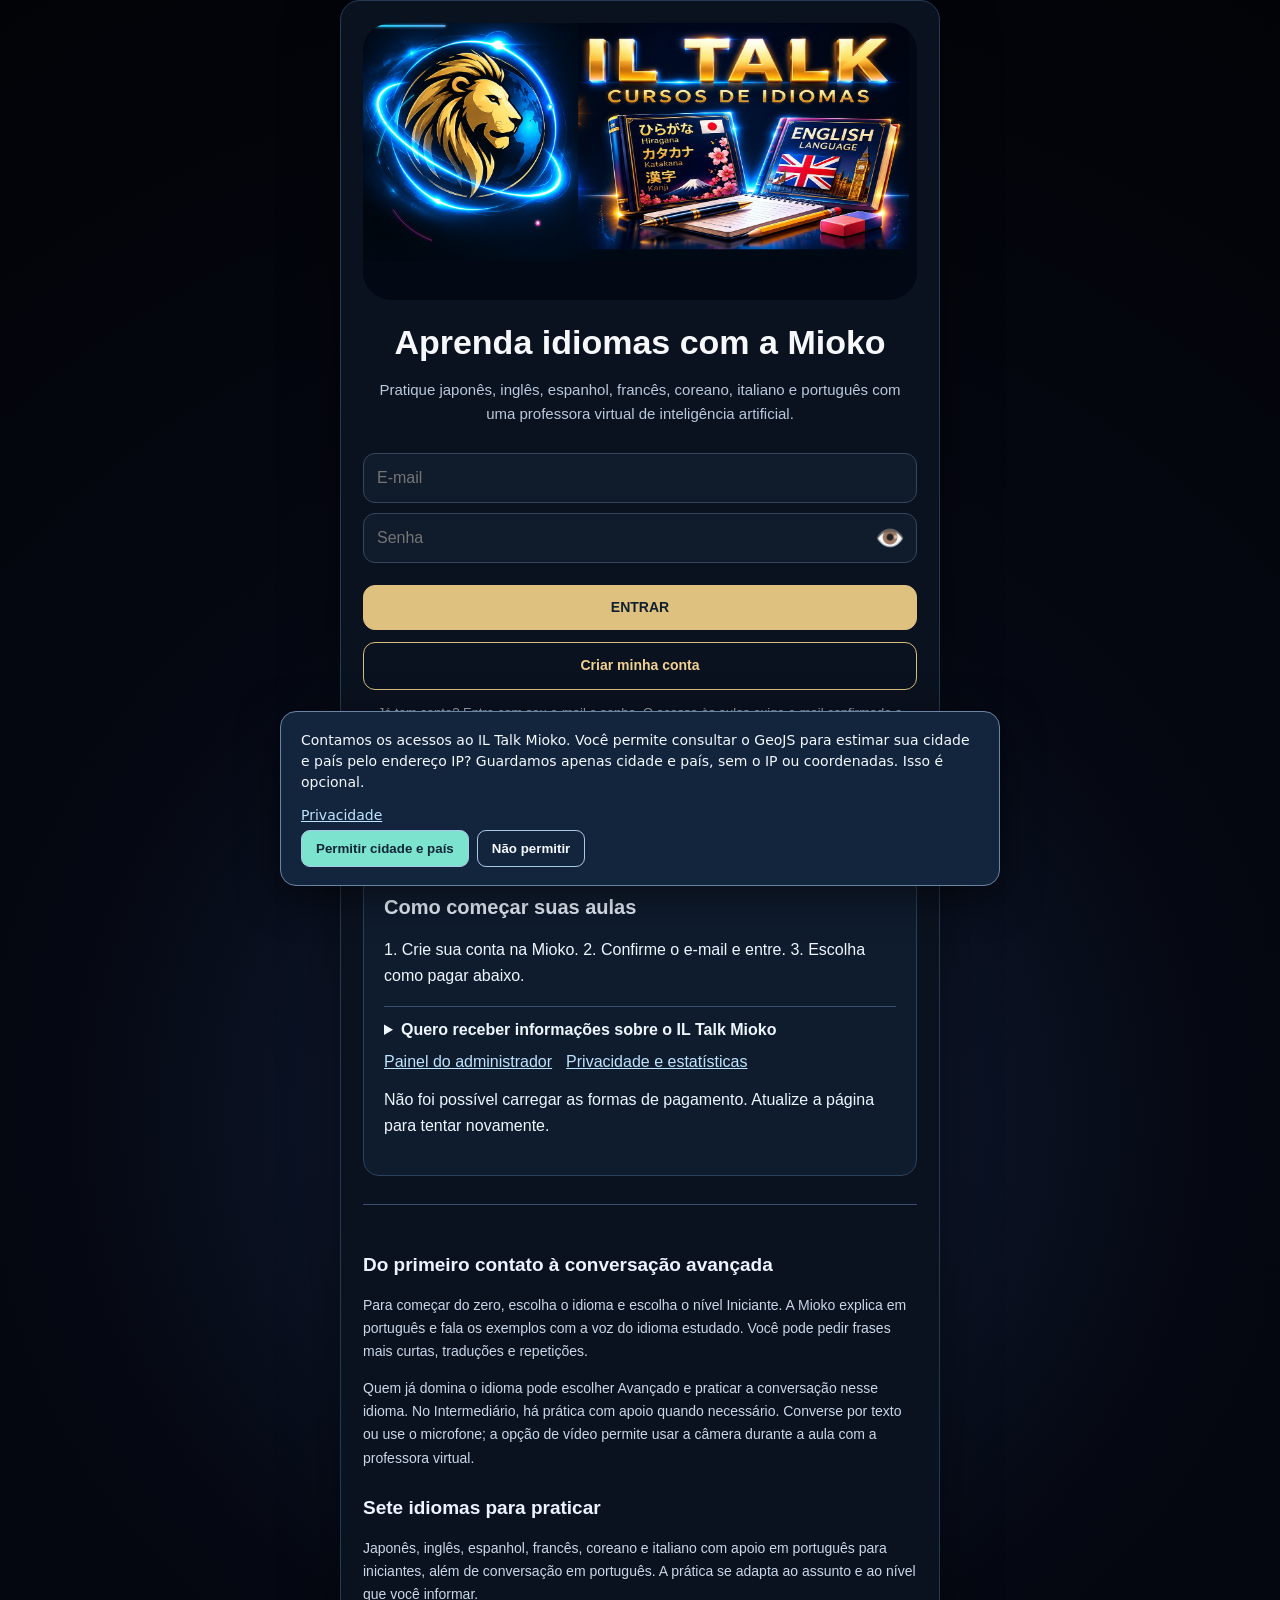
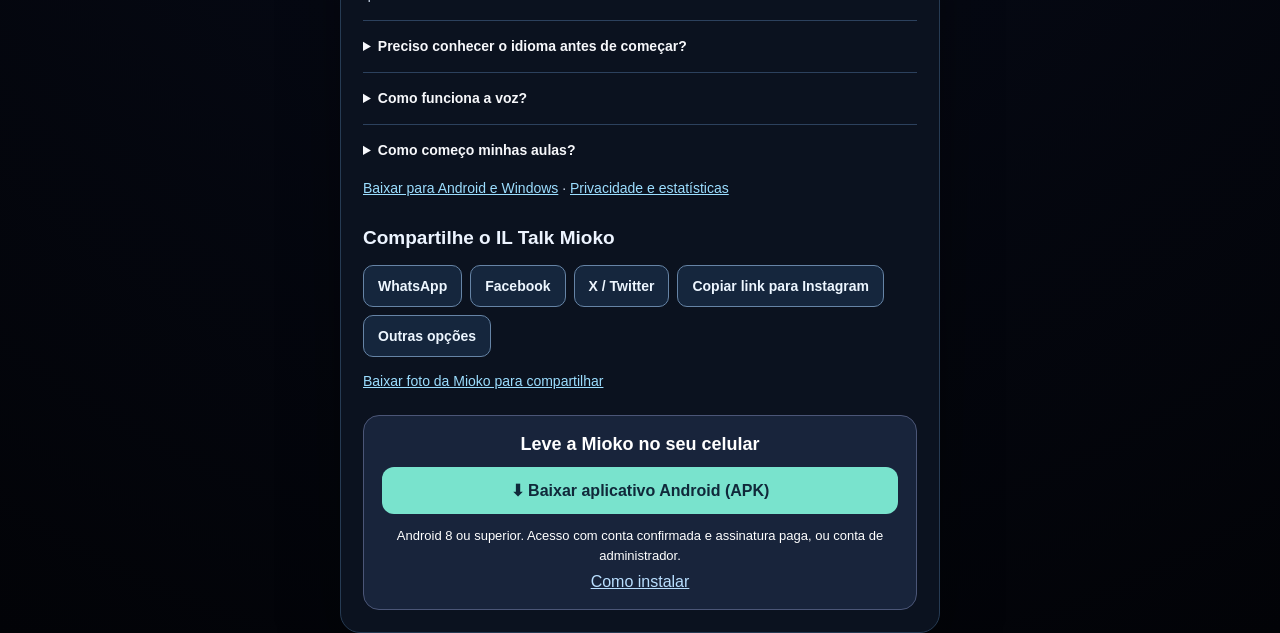
==== commit 2f495527: "Speak clock references naturally without reading timezone codes Keep named clock references concise," ====
--- a/index.html
+++ b/index.html
@@ -903,7 +903,7 @@
 <div class="compose"><textarea id="text" placeholder="Escreva para a Mioko. Você não precisa usar microfone."></textarea><button id="send" class="nb">💬 ENVIAR</button></div>
 <div class="quick"><button class="nb" data-q="Fale mais devagar e depois repita.">🐢 Mais devagar</button><button class="nb" data-q="Explique em português e depois repita no idioma estudado.">🇧🇷 Português</button><button class="nb" data-q="Repita novamente.">🔁 Repetir</button><button class="nb" data-q="Aumente a dificuldade.">🚀 Avançar</button><button class="nb" data-q="Converse somente no idioma escolhido.">💬 Só no idioma</button></div></section>
 <section class="panel"><h2>Progresso do aluno</h2><div class="progress"><div><b>Nível</b><span id="level">Em avaliação</span></div><div><b>Conversação</b><span>Em construção</span></div><div><b>Última aula</b><span>Salva neste dispositivo</span></div><div><b>Retomar</b><span>Do ponto anterior</span></div></div></section>
-</main><footer><nav class="miokoPublicLinks" aria-label="Informações da Mioko"><a href="privacidade.html">Privacidade</a><a href="sobre-o-professor.html">Sobre o professor</a><a href="exclusao-conta.html">Minha conta e meus dados</a></nav><p>🦁 IL Talk Cursos de Idiomas · Professor Ildebrando Leandro</p></footer></div><script src="config.js"></script><script src="app.js?v=20261105-resposta1"></script><script src="compartilhar.js?v=20261010-3"></script>
+</main><footer><nav class="miokoPublicLinks" aria-label="Informações da Mioko"><a href="privacidade.html">Privacidade</a><a href="sobre-o-professor.html">Sobre o professor</a><a href="exclusao-conta.html">Minha conta e meus dados</a></nav><p>🦁 IL Talk Cursos de Idiomas · Professor Ildebrando Leandro</p></footer></div><script src="config.js"></script><script src="app.js?v=20261105-hora-natural1"></script><script src="compartilhar.js?v=20261010-3"></script>
 <script>
 (() => {
   const password = document.getElementById('pass');
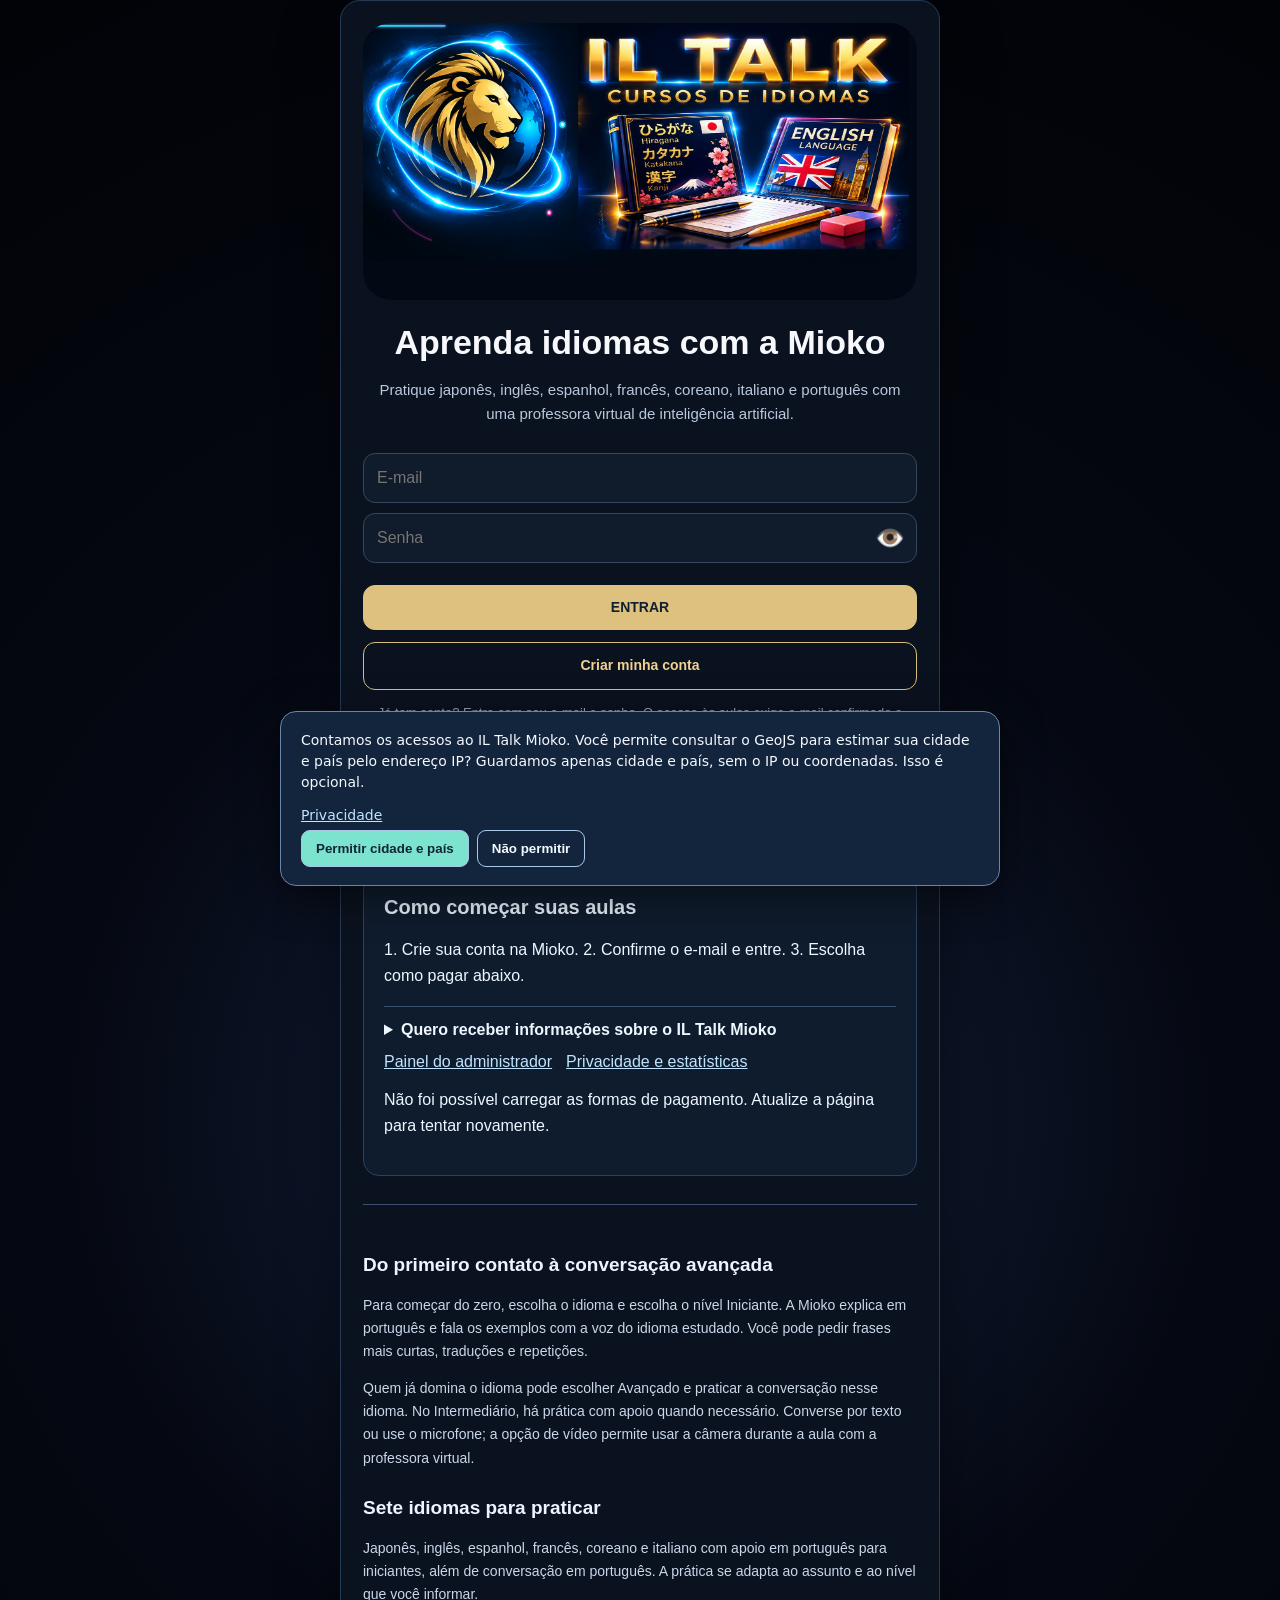
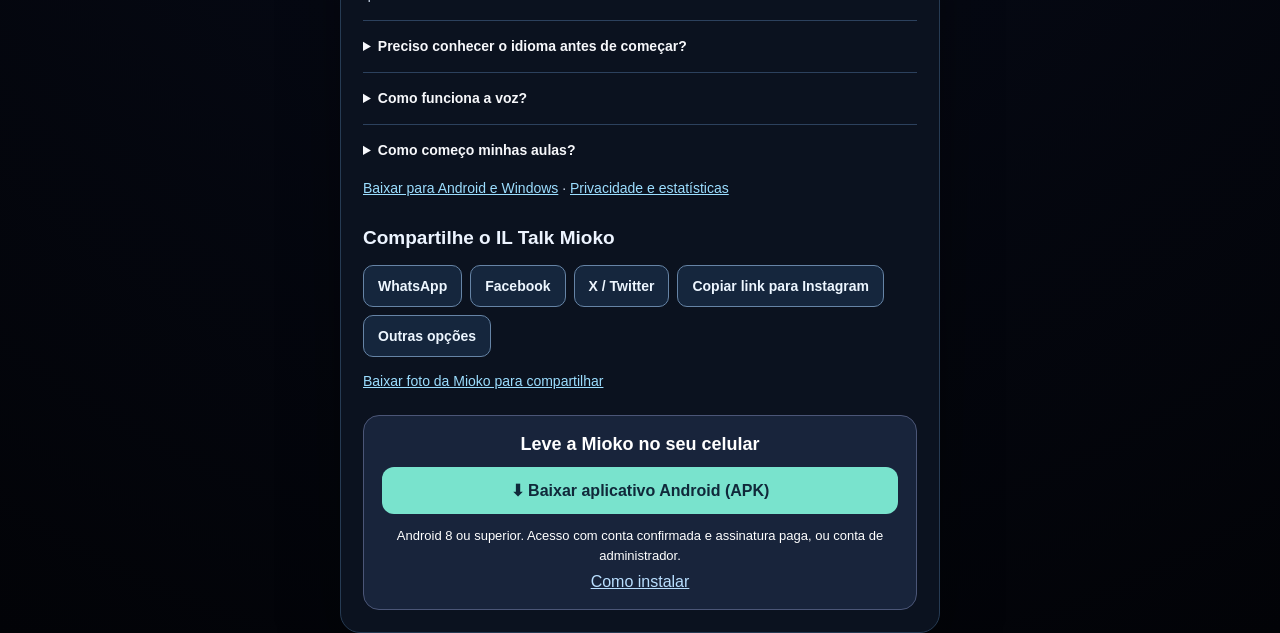
==== commit 71396784: "Keep punctuation silent except during writing explanations Use quotation marks and semicolons as nat" ====
--- a/index.html
+++ b/index.html
@@ -903,7 +903,7 @@
 <div class="compose"><textarea id="text" placeholder="Escreva para a Mioko. Você não precisa usar microfone."></textarea><button id="send" class="nb">💬 ENVIAR</button></div>
 <div class="quick"><button class="nb" data-q="Fale mais devagar e depois repita.">🐢 Mais devagar</button><button class="nb" data-q="Explique em português e depois repita no idioma estudado.">🇧🇷 Português</button><button class="nb" data-q="Repita novamente.">🔁 Repetir</button><button class="nb" data-q="Aumente a dificuldade.">🚀 Avançar</button><button class="nb" data-q="Converse somente no idioma escolhido.">💬 Só no idioma</button></div></section>
 <section class="panel"><h2>Progresso do aluno</h2><div class="progress"><div><b>Nível</b><span id="level">Em avaliação</span></div><div><b>Conversação</b><span>Em construção</span></div><div><b>Última aula</b><span>Salva neste dispositivo</span></div><div><b>Retomar</b><span>Do ponto anterior</span></div></div></section>
-</main><footer><nav class="miokoPublicLinks" aria-label="Informações da Mioko"><a href="privacidade.html">Privacidade</a><a href="sobre-o-professor.html">Sobre o professor</a><a href="exclusao-conta.html">Minha conta e meus dados</a></nav><p>🦁 IL Talk Cursos de Idiomas · Professor Ildebrando Leandro</p></footer></div><script src="config.js"></script><script src="app.js?v=20261105-hora-natural1"></script><script src="compartilhar.js?v=20261010-3"></script>
+</main><footer><nav class="miokoPublicLinks" aria-label="Informações da Mioko"><a href="privacidade.html">Privacidade</a><a href="sobre-o-professor.html">Sobre o professor</a><a href="exclusao-conta.html">Minha conta e meus dados</a></nav><p>🦁 IL Talk Cursos de Idiomas · Professor Ildebrando Leandro</p></footer></div><script src="config.js"></script><script src="app.js?v=20261105-fala-natural2"></script><script src="compartilhar.js?v=20261010-3"></script>
 <script>
 (() => {
   const password = document.getElementById('pass');
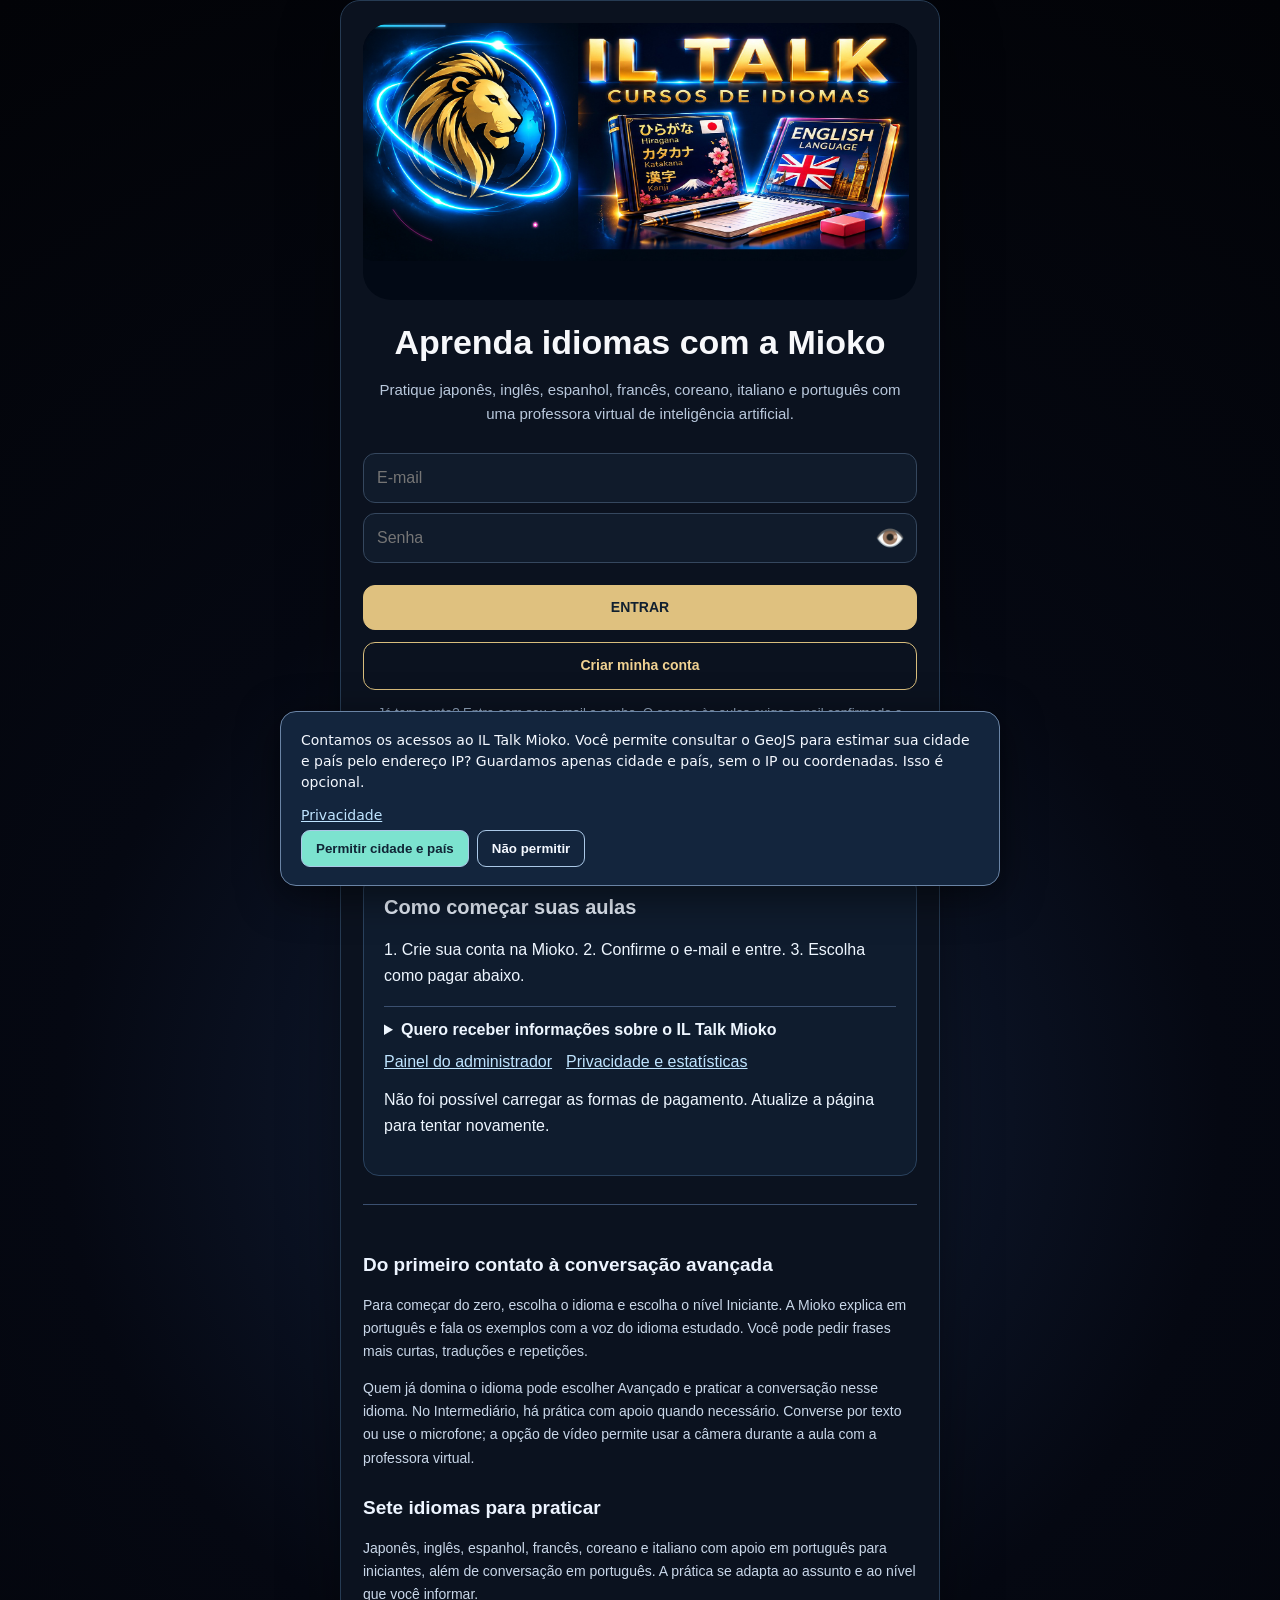
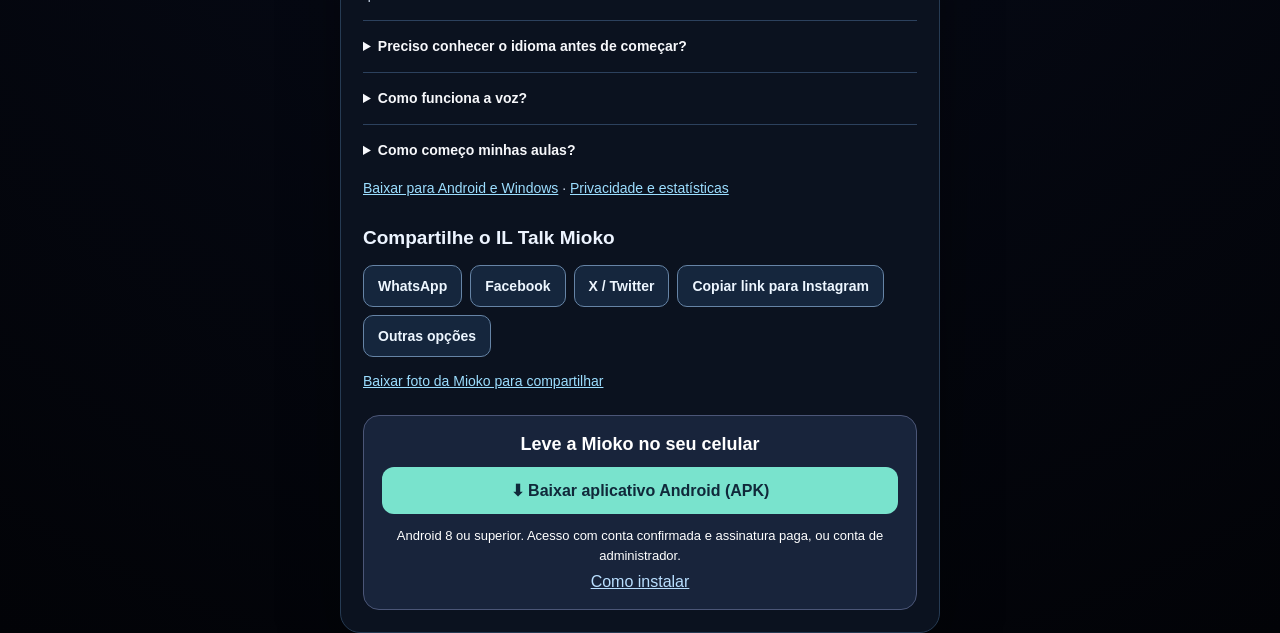
==== commit 91842dc0: "Recover stalled speech transcription without restarting Mioko Bound the complete transcription, incl" ====
--- a/index.html
+++ b/index.html
@@ -903,7 +903,7 @@
 <div class="compose"><textarea id="text" placeholder="Escreva para a Mioko. Você não precisa usar microfone."></textarea><button id="send" class="nb">💬 ENVIAR</button></div>
 <div class="quick"><button class="nb" data-q="Fale mais devagar e depois repita.">🐢 Mais devagar</button><button class="nb" data-q="Explique em português e depois repita no idioma estudado.">🇧🇷 Português</button><button class="nb" data-q="Repita novamente.">🔁 Repetir</button><button class="nb" data-q="Aumente a dificuldade.">🚀 Avançar</button><button class="nb" data-q="Converse somente no idioma escolhido.">💬 Só no idioma</button></div></section>
 <section class="panel"><h2>Progresso do aluno</h2><div class="progress"><div><b>Nível</b><span id="level">Em avaliação</span></div><div><b>Conversação</b><span>Em construção</span></div><div><b>Última aula</b><span>Salva neste dispositivo</span></div><div><b>Retomar</b><span>Do ponto anterior</span></div></div></section>
-</main><footer><nav class="miokoPublicLinks" aria-label="Informações da Mioko"><a href="privacidade.html">Privacidade</a><a href="sobre-o-professor.html">Sobre o professor</a><a href="exclusao-conta.html">Minha conta e meus dados</a></nav><p>🦁 IL Talk Cursos de Idiomas · Professor Ildebrando Leandro</p></footer></div><script src="config.js"></script><script src="app.js?v=20261105-fala-natural2"></script><script src="compartilhar.js?v=20261010-3"></script>
+</main><footer><nav class="miokoPublicLinks" aria-label="Informações da Mioko"><a href="privacidade.html">Privacidade</a><a href="sobre-o-professor.html">Sobre o professor</a><a href="exclusao-conta.html">Minha conta e meus dados</a></nav><p>🦁 IL Talk Cursos de Idiomas · Professor Ildebrando Leandro</p></footer></div><script src="config.js"></script><script src="app.js?v=20261105-escuta3"></script><script src="compartilhar.js?v=20261010-3"></script>
 <script>
 (() => {
   const password = document.getElementById('pass');
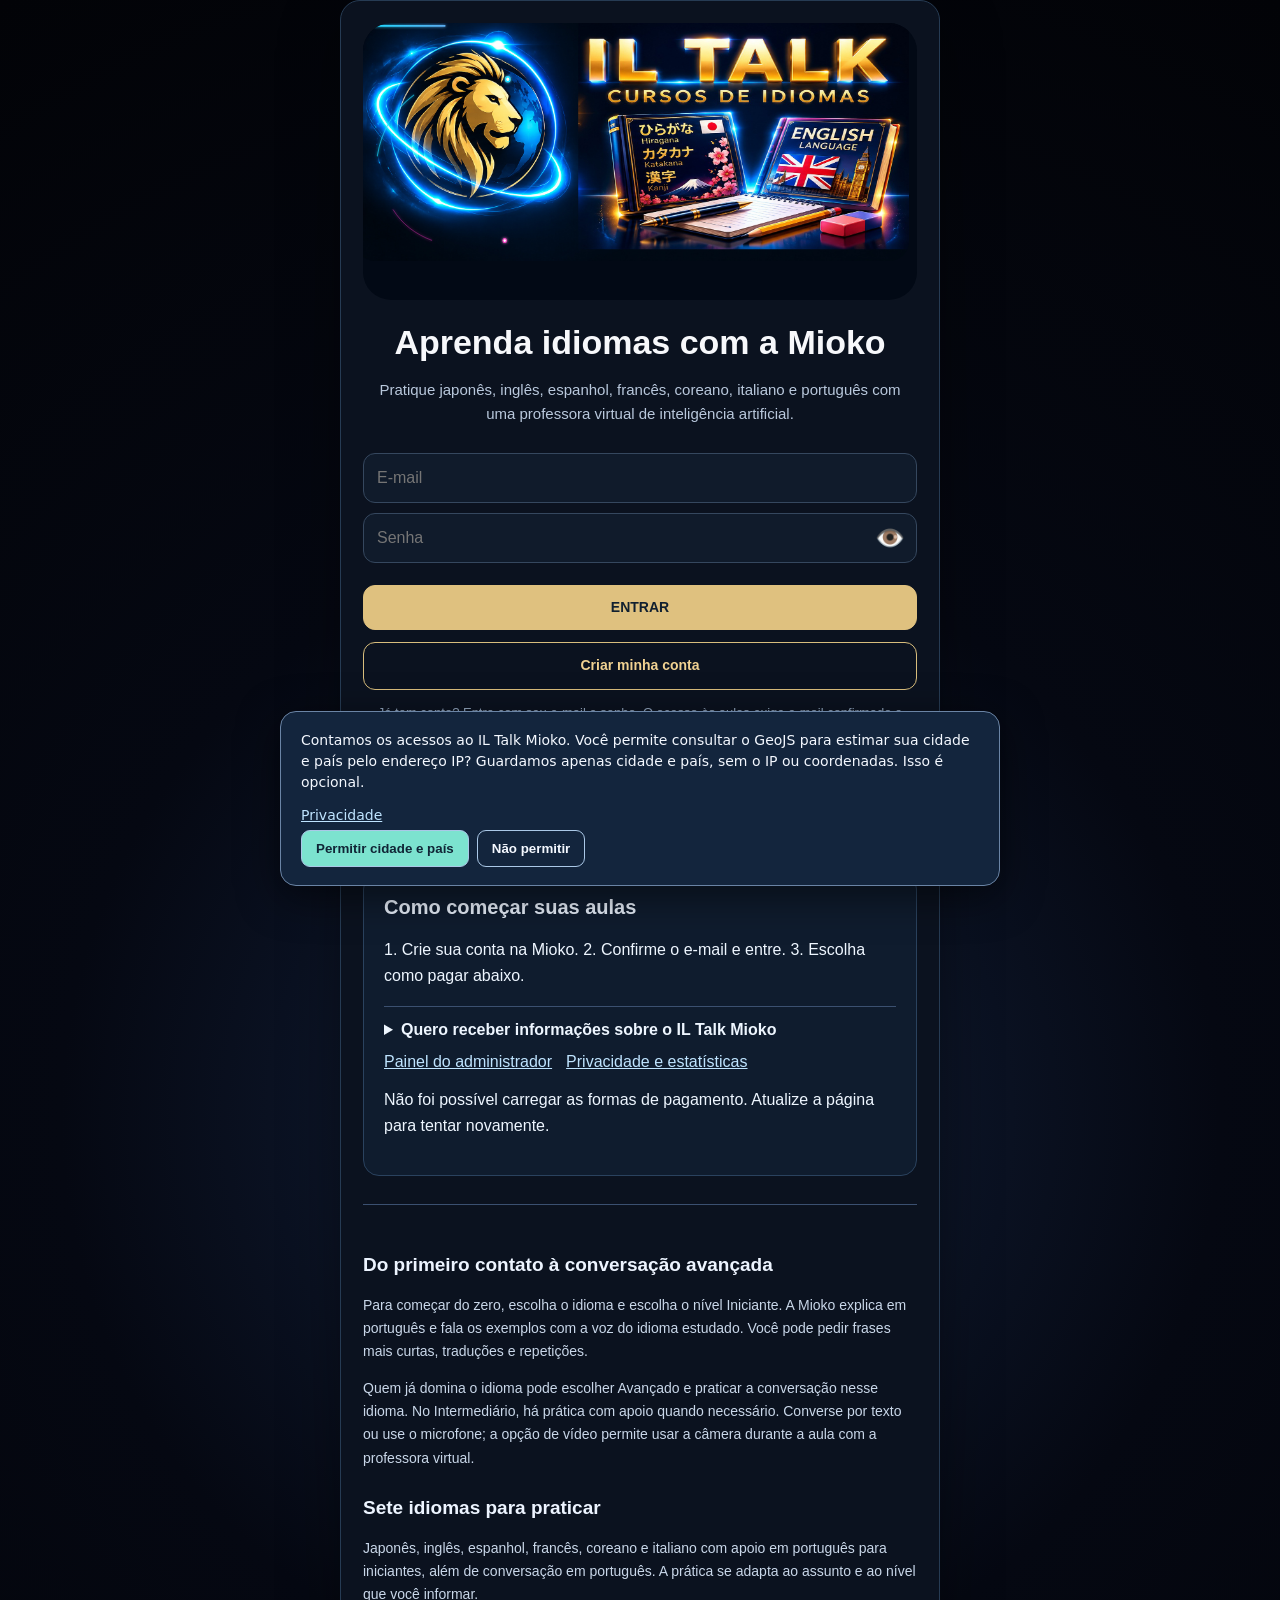
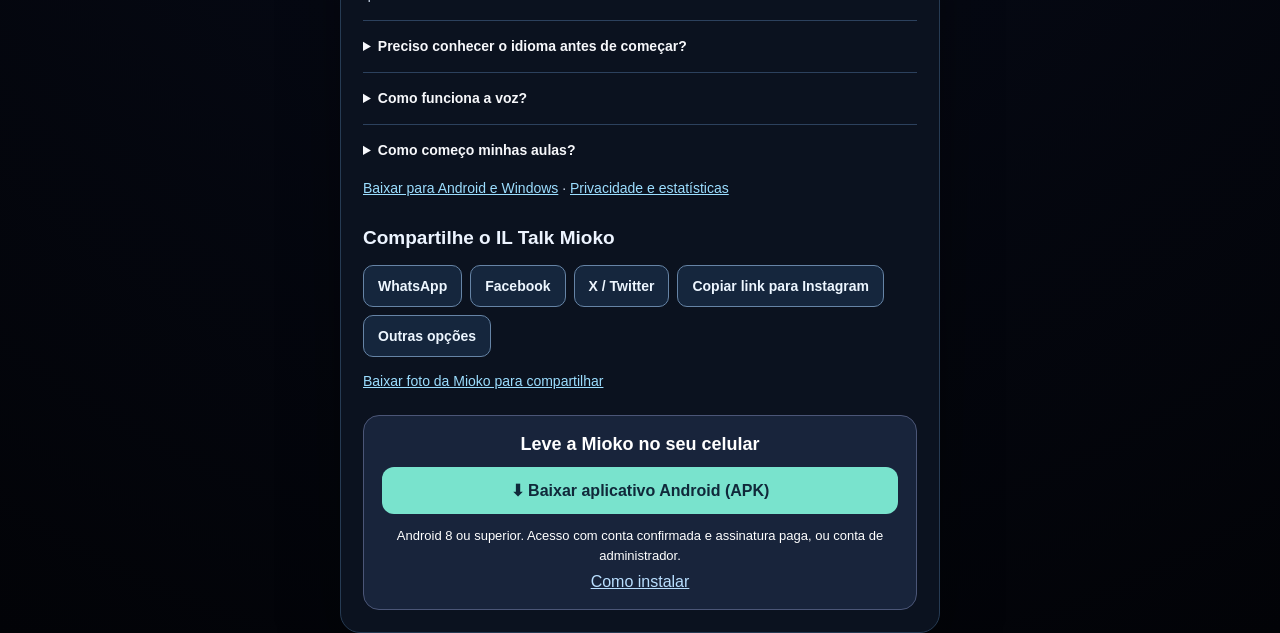
==== commit 9d2d1d86: "Replace Italian course with free conversation and Portuguese lessons Migrate the Italian/Other selec" ====
--- a/index.html
+++ b/index.html
@@ -895,15 +895,15 @@
  <circle class="ib pink" r="3"><animateMotion dur="3.7s" repeatCount="indefinite"><mpath href="#ip2"/></animateMotion></circle>
 </svg></div><div><b>IL TALK</b><small>CURSOS DE IDIOMAS</small></div></div><nav aria-label="Áreas da Mioko"><button type="button" id="openMiokoRoom" class="nb active">Sala da Mioko</button><button class="nb" data-mode="Aluno">Aluno</button><button class="nb" data-mode="Professor">Professor</button><button class="nb" data-mode="Administração">Administração</button><button id="exitCourse" class="nb exitBtn">Sair</button></nav></header><main>
 <section class="panel hero"><div><small>NIVELAMENTO POR CONVERSAÇÃO</small><h1>Converse com a Mioko San.</h1><p>Escolha o idioma e pratique no seu ritmo, por texto ou voz.</p></div><div class="mioko"><img class="miokoPortrait" src="assets/mioko-anime.webp" alt="Mioko — Professora Virtual de Idiomas"><h2>Mioko IA</h2><span>● Professora Virtual de Idiomas</span></div></section>
-<section class="panel"><h2>Idioma</h2><div class="langs"><button class="nb" data-lang="Português">🇧🇷 Português</button><button class="nb sel" data-lang="Japonês">🇯🇵 Japonês</button><button class="nb" data-lang="Inglês">🇬🇧 Inglês</button><button class="nb" data-lang="Espanhol">🇪🇸 Espanhol</button><button class="nb" data-lang="Francês">🇫🇷 Francês</button><button class="nb" data-lang="Coreano">🇰🇷 Coreano</button><button class="nb" data-lang="Outro">🌐 Outro</button></div></section>
+<section class="panel"><h2>Conversa e aulas</h2><div class="langs"><button class="nb" data-lang="Português">🇧🇷 Português</button><button class="nb sel" data-lang="Japonês">🇯🇵 Japonês</button><button class="nb" data-lang="Inglês">🇬🇧 Inglês</button><button class="nb" data-lang="Espanhol">🇪🇸 Espanhol</button><button class="nb" data-lang="Francês">🇫🇷 Francês</button><button class="nb" data-lang="Coreano">🇰🇷 Coreano</button><button class="nb" data-lang="Conversa livre">💬 Conversa livre</button></div></section>
 <section class="panel"><div class="roomHead"><div><h2>📹 Sala da Professora Mioko</h2><p id="status">Japonês • avaliação adaptativa</p></div><button id="begin" class="nb">✨ COMEÇAR AULA</button></div>
 <div class="videos" id="videoRoom"><div class="video miokoVideo" id="miokoVideo"><img class="miokoVideoPortrait" src="assets/mioko-anime.webp" alt="Mioko — Professora Virtual de Idiomas"><b>Mioko IA</b><span class="mioko-credit">Professor Ildebrando Leandro</span><span>Professora Virtual de Idiomas</span></div><div class="video" id="userVideoBox"><video id="userVideo" autoplay muted playsinline hidden></video><div class="big" id="userPlaceholder">👤</div><b>Você</b><span id="cameraStatus">Câmera opcional</span></div></div>
 <div class="tools"><button id="videoCall" class="nb">📹 Vídeo IA</button><button id="voiceCall" class="nb">📞 Chamada IA</button><button id="voice" class="nb">🔊 Voz ligada</button><button id="mic" class="nb">🎙️ Microfone opcional</button><button id="photo" class="nb">📷 Foto</button><button id="file" class="nb">📎 Arquivo</button></div><input id="photoIn" type="file" accept="image/*" capture="environment" hidden><input id="fileIn" type="file" hidden>
 <div id="chat" class="chat"><div class="msg ai"><b>Mioko IA</b><p>Olá! Selecione seu idioma e converse com a Mioko por texto ou chamada.</p></div></div>
 <div class="compose"><textarea id="text" placeholder="Escreva para a Mioko. Você não precisa usar microfone."></textarea><button id="send" class="nb">💬 ENVIAR</button></div>
-<div class="quick"><button class="nb" data-q="Fale mais devagar e depois repita.">🐢 Mais devagar</button><button class="nb" data-q="Explique em português e depois repita no idioma estudado.">🇧🇷 Português</button><button class="nb" data-q="Repita novamente.">🔁 Repetir</button><button class="nb" data-q="Aumente a dificuldade.">🚀 Avançar</button><button class="nb" data-q="Converse somente no idioma escolhido.">💬 Só no idioma</button></div></section>
+<div class="quick"><button class="nb" data-q="Fale mais devagar e depois repita.">🐢 Mais devagar</button><button class="nb" data-lesson-only data-q="Explique em português e depois repita no idioma estudado.">🇧🇷 Português</button><button class="nb" data-q="Repita novamente.">🔁 Repetir</button><button class="nb" data-lesson-only data-q="Aumente a dificuldade.">🚀 Avançar</button><button class="nb" data-lesson-only data-q="Converse somente no idioma escolhido.">💬 Só no idioma</button></div></section>
 <section class="panel"><h2>Progresso do aluno</h2><div class="progress"><div><b>Nível</b><span id="level">Em avaliação</span></div><div><b>Conversação</b><span>Em construção</span></div><div><b>Última aula</b><span>Salva neste dispositivo</span></div><div><b>Retomar</b><span>Do ponto anterior</span></div></div></section>
-</main><footer><nav class="miokoPublicLinks" aria-label="Informações da Mioko"><a href="privacidade.html">Privacidade</a><a href="sobre-o-professor.html">Sobre o professor</a><a href="exclusao-conta.html">Minha conta e meus dados</a></nav><p>🦁 IL Talk Cursos de Idiomas · Professor Ildebrando Leandro</p></footer></div><script src="config.js"></script><script src="app.js?v=20261105-escuta3"></script><script src="compartilhar.js?v=20261010-3"></script>
+</main><footer><nav class="miokoPublicLinks" aria-label="Informações da Mioko"><a href="privacidade.html">Privacidade</a><a href="sobre-o-professor.html">Sobre o professor</a><a href="exclusao-conta.html">Minha conta e meus dados</a></nav><p>🦁 IL Talk Cursos de Idiomas · Professor Ildebrando Leandro</p></footer></div><script src="config.js"></script><script src="app.js?v=20261106-modos1"></script><script src="compartilhar.js?v=20261010-3"></script>
 <script>
 (() => {
   const password = document.getElementById('pass');
@@ -922,4 +922,4 @@
     if (document.hidden) setVisible(false);
   });
 })();
-</script><script src="portal.js?v=20261015-sala-2"></script><script src="public-links.js?v=20261015-1"></script><script src="app-update.js?v=20261016-4"></script></body></html>
+</script><script src="portal.js?v=20261106-modos1"></script><script src="public-links.js?v=20261015-1"></script><script src="app-update.js?v=20261016-4"></script></body></html>
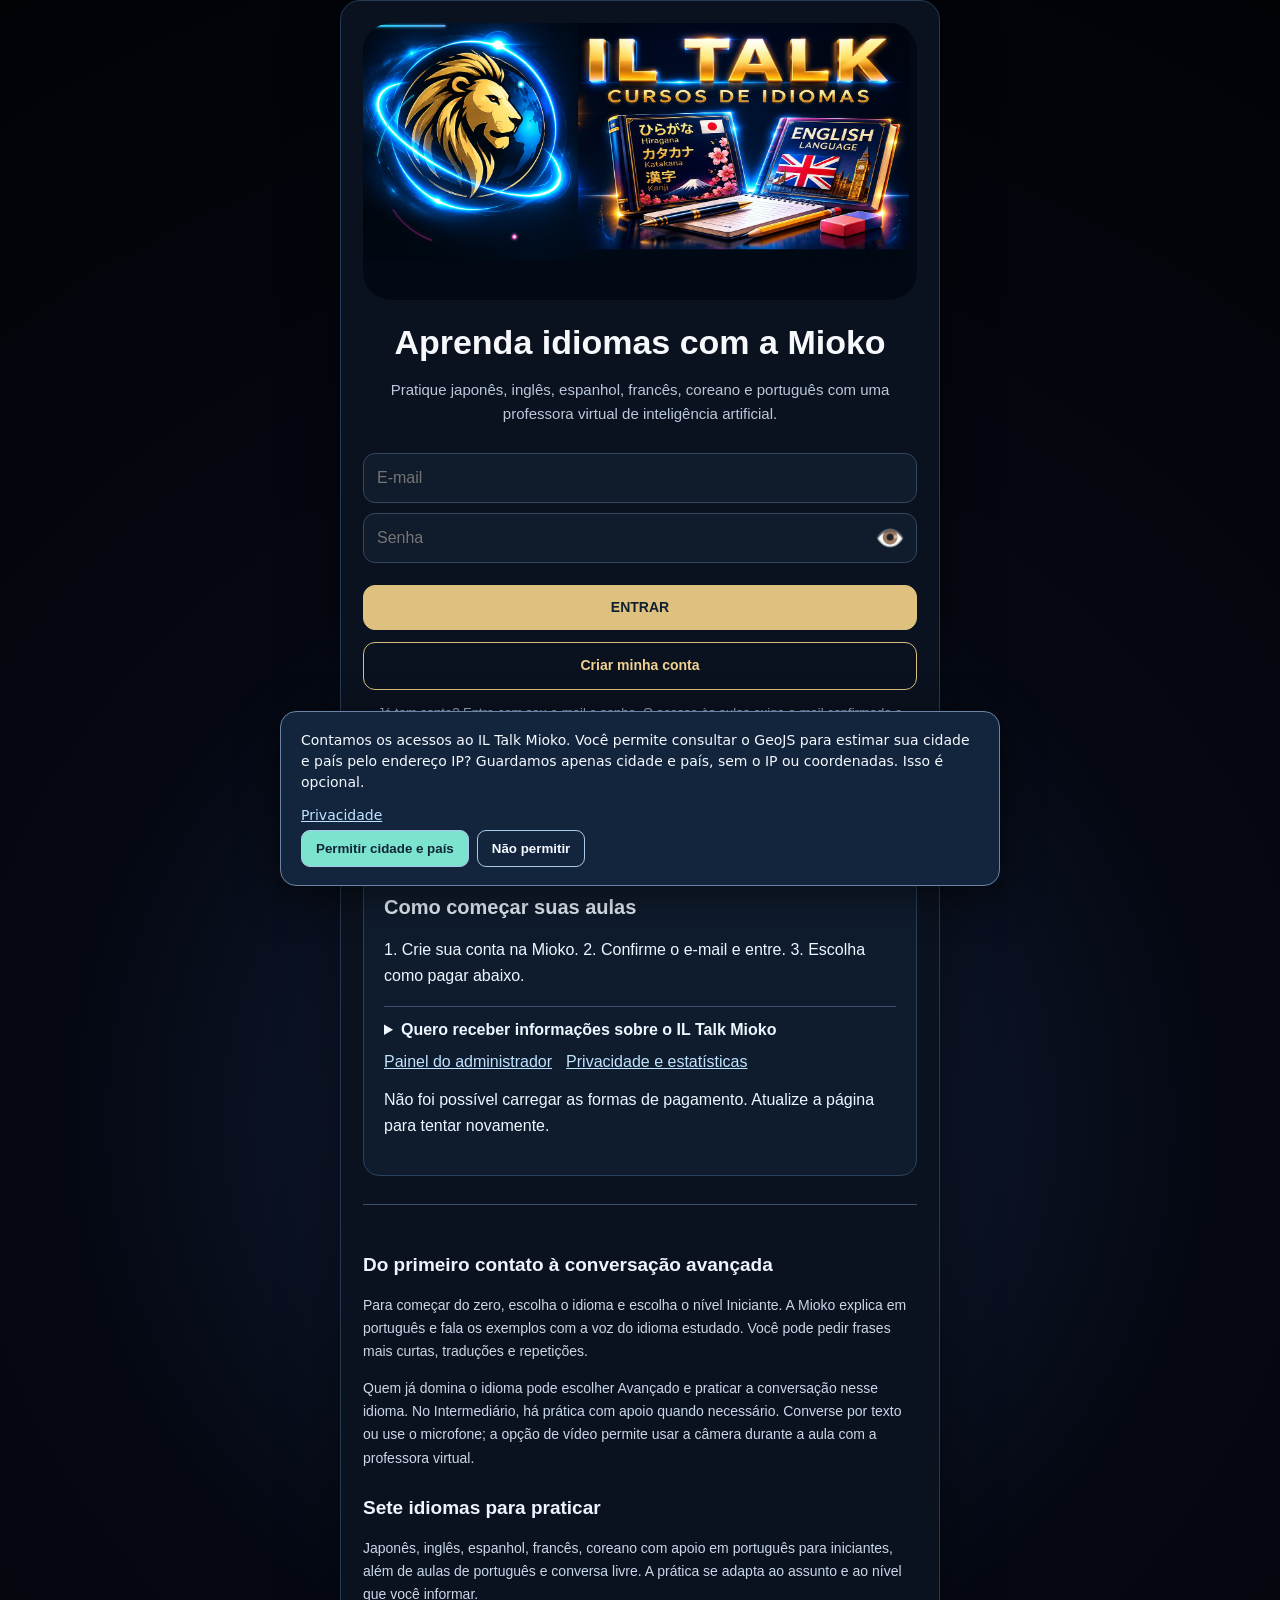
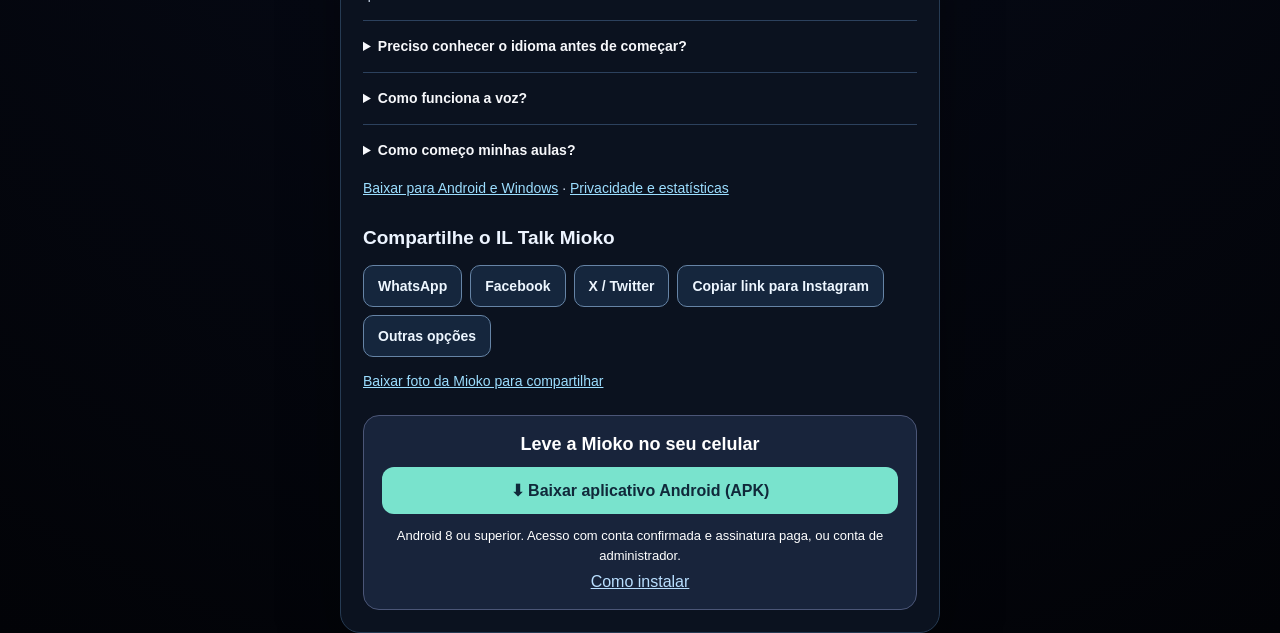
==== commit bd8542d0: "Restore verified Mioko sessions after app switches and reloads Persist the session on this device, m" ====
--- a/index.html
+++ b/index.html
@@ -8,14 +8,14 @@
   gtag('config', 'G-46GT2PFXHM');
 </script>
 <meta charset="utf-8"><meta name="viewport" content="width=device-width,initial-scale=1"><title>IL Talk Mioko | Aprenda 7 idiomas com professora de IA</title>
-<meta name="description" content="Aprenda japonês, inglês, espanhol, francês, coreano, italiano e português com a Mioko. Explicações em português para iniciantes e prática por voz e texto.">
+<meta name="description" content="Aprenda japonês, inglês, espanhol, francês, coreano e português com a Mioko. Explicações em português para iniciantes e prática por voz e texto.">
 <meta name="robots" content="index,follow,max-image-preview:large">
 <meta name="theme-color" content="#101a2d">
 <meta property="og:type" content="website">
 <meta property="og:site_name" content="IL Talk Mioko">
 <meta property="og:locale" content="pt_BR">
 <meta property="og:title" content="IL Talk Mioko | Aprenda 7 idiomas com professora de IA">
-<meta property="og:description" content="Aprenda japonês, inglês, espanhol, francês, coreano, italiano e português com a Mioko. Explicações em português para iniciantes e prática por voz e texto.">
+<meta property="og:description" content="Aprenda japonês, inglês, espanhol, francês, coreano e português com a Mioko. Explicações em português para iniciantes e prática por voz e texto.">
 <meta property="og:url" content="https://ilbate-papo.github.io/IL-Talk-Mioko/">
 <meta property="og:image" content="https://ilbate-papo.github.io/IL-Talk-Mioko/assets/il-talk-leao-social.jpg">
 <meta property="og:image:url" content="https://ilbate-papo.github.io/IL-Talk-Mioko/assets/il-talk-leao-social.jpg">
@@ -27,14 +27,14 @@
 <meta property="og:image:alt" content="Leão dourado do IL Talk Cursos de Idiomas com livros de japonês e inglês">
 <meta name="twitter:card" content="summary_large_image">
 <meta name="twitter:title" content="IL Talk Mioko | Aprenda 7 idiomas com professora de IA">
-<meta name="twitter:description" content="Aprenda japonês, inglês, espanhol, francês, coreano, italiano e português com a Mioko. Explicações em português para iniciantes e prática por voz e texto.">
+<meta name="twitter:description" content="Aprenda japonês, inglês, espanhol, francês, coreano e português com a Mioko. Explicações em português para iniciantes e prática por voz e texto.">
 <meta name="twitter:image" content="https://ilbate-papo.github.io/IL-Talk-Mioko/assets/il-talk-leao-social.jpg">
 <meta name="twitter:image:alt" content="Leão dourado do IL Talk Cursos de Idiomas">
 <link rel="canonical" href="https://ilbate-papo.github.io/IL-Talk-Mioko/">
 <link rel="icon" type="image/png" href="assets/il-talk-leao.png">
 <link rel="sitemap" type="application/xml" href="sitemap.xml">
 
-<script type="application/ld+json">{"@context": "https://schema.org", "@graph": [{"@type": "Organization", "@id": "https://ilbate-papo.github.io/IL-Talk-Mioko/#organization", "name": "IL Talk Mioko", "url": "https://ilbate-papo.github.io/IL-Talk-Mioko/", "logo": "https://ilbate-papo.github.io/IL-Talk-Mioko/assets/il-talk-leao.png"}, {"@type": "WebSite", "@id": "https://ilbate-papo.github.io/IL-Talk-Mioko/#website", "name": "IL Talk Mioko", "url": "https://ilbate-papo.github.io/IL-Talk-Mioko/", "inLanguage": "pt-BR", "publisher": {"@id": "https://ilbate-papo.github.io/IL-Talk-Mioko/#organization"}}, {"@type": "WebApplication", "@id": "https://ilbate-papo.github.io/IL-Talk-Mioko/#app", "name": "IL Talk Mioko", "url": "https://ilbate-papo.github.io/IL-Talk-Mioko/", "applicationCategory": "EducationalApplication", "operatingSystem": "Web, Android", "inLanguage": ["pt-BR", "ja-JP", "en-US", "es-ES", "fr-FR", "ko-KR", "it-IT"], "description": "Aprenda japonês, inglês, espanhol, francês, coreano, italiano e português com a Mioko. Explicações em português para iniciantes e prática por voz e texto.", "image": "https://ilbate-papo.github.io/IL-Talk-Mioko/assets/il-talk-leao-social.jpg", "publisher": {"@id": "https://ilbate-papo.github.io/IL-Talk-Mioko/#organization"}}]}</script>
+<script type="application/ld+json">{"@context": "https://schema.org", "@graph": [{"@type": "Organization", "@id": "https://ilbate-papo.github.io/IL-Talk-Mioko/#organization", "name": "IL Talk Mioko", "url": "https://ilbate-papo.github.io/IL-Talk-Mioko/", "logo": "https://ilbate-papo.github.io/IL-Talk-Mioko/assets/il-talk-leao.png"}, {"@type": "WebSite", "@id": "https://ilbate-papo.github.io/IL-Talk-Mioko/#website", "name": "IL Talk Mioko", "url": "https://ilbate-papo.github.io/IL-Talk-Mioko/", "inLanguage": "pt-BR", "publisher": {"@id": "https://ilbate-papo.github.io/IL-Talk-Mioko/#organization"}}, {"@type": "WebApplication", "@id": "https://ilbate-papo.github.io/IL-Talk-Mioko/#app", "name": "IL Talk Mioko", "url": "https://ilbate-papo.github.io/IL-Talk-Mioko/", "applicationCategory": "EducationalApplication", "operatingSystem": "Web, Android", "inLanguage": ["pt-BR", "ja-JP", "en-US", "es-ES", "fr-FR", "ko-KR"], "description": "Aprenda japonês, inglês, espanhol, francês, coreano e português com a Mioko. Explicações em português para iniciantes e prática por voz e texto.", "image": "https://ilbate-papo.github.io/IL-Talk-Mioko/assets/il-talk-leao-social.jpg", "publisher": {"@id": "https://ilbate-papo.github.io/IL-Talk-Mioko/#organization"}}]}</script>
 <style id="miokoPageStyles">
 *{box-sizing:border-box}body{margin:0;background:#04070d;color:#f7f8fb;font-family:Arial,sans-serif}.hide{display:none!important}.login{min-height:100vh;display:grid;place-items:center;background:radial-gradient(circle,#13213c 0,#050812 45%,#020307 100%)}.card,.panel{background:#0b121f;border:1px solid #29364e;border-radius:20px;box-shadow:0 20px 50px #0007}.loginCard{width:min(430px,92vw);padding:32px;text-align:center}.loginCard h1{letter-spacing:7px}.loginCard h2{font-size:14px;letter-spacing:4px;color:#e5c25a}.loginCard input{width:100%;margin:6px 0;padding:13px;border-radius:10px;border:1px solid #34445e;background:#111b2b;color:white}.loginCard>.nb{width:100%;margin-top:10px}.loginCard small{display:block;color:#788399;margin-top:12px}.lionWrap{position:relative;width:145px;height:145px;margin:auto;display:grid;place-items:center}.lionWrap i{position:absolute;inset:5px;border-radius:50%;border:3px solid #00eaff;border-top-color:#ff3ec8;box-shadow:0 0 12px #00eaff,0 0 30px #00eaff77;animation:r 3s linear infinite}.lionWrap i:nth-child(2){inset:17px;border-color:#ffd24e #8b5cff #ff3ec8 #00eaff;animation-direction:reverse;animation-duration:2.1s}.lion{font-size:84px;filter:drop-shadow(0 0 13px #ffc84c)}@keyframes r{to{transform:rotate(360deg)}}.nb{padding:11px 14px;background:#101a2a;color:white;border:1px solid #00dcff;border-radius:10px;cursor:pointer;transition:.22s;box-shadow:0 0 7px #00dcff55}.nb:hover{border-color:#ff3ec8;box-shadow:0 0 9px #ff3ec8,0 0 24px #8b5cff88;transform:translateY(-1px)}.nb.active,.nb.sel{border-color:#ffd24e;box-shadow:0 0 9px #ffd24e,0 0 22px #ffd24e77}header{position:sticky;top:0;z-index:3;display:flex;justify-content:space-between;align-items:center;padding:14px 4%;background:#070d17;border-bottom:1px solid #26334a}.brand{display:flex;align-items:center;gap:9px}.brand>span{font-size:39px;filter:drop-shadow(0 0 8px #ffd24e)}.brand b{display:block;letter-spacing:3px}.brand small{color:#e5c25a;letter-spacing:2px}nav,.langs,.tools,.quick{display:flex;gap:7px;flex-wrap:wrap}main{max-width:1160px;margin:auto;padding:28px 20px}.panel{padding:23px;margin-bottom:21px}.hero{display:grid;grid-template-columns:2fr 1fr;gap:20px}.hero>div>small{color:#e5c25a}.hero h1{font-size:40px}.hero p{color:#a8b2c3}.mioko{text-align:center;background:#111b2b;border-radius:16px;padding:15px}.mioko>div{font-size:76px}.mioko span{color:#52df88}.roomHead{display:flex;justify-content:space-between;align-items:center}.videos{display:grid;grid-template-columns:2fr 1fr;gap:9px;margin:14px 0}.video{min-height:245px;display:flex;flex-direction:column;align-items:center;justify-content:center;background:radial-gradient(circle,#172640,#060a12);border:1px solid #2d3b54;border-radius:15px}.video .big{font-size:83px}.video span{font-size:11px;color:#8490a5}.pending{opacity:.55}.chat{height:285px;overflow:auto;margin-top:11px;padding:13px;background:#050910;border:1px solid #28364d;border-radius:13px}.msg{max-width:82%;padding:11px 13px;margin:8px 0;background:#131e2f;border-radius:11px}.msg.user{margin-left:auto;background:#59491c}.compose{display:grid;grid-template-columns:1fr auto;gap:8px;margin:9px 0}.compose textarea{min-height:72px;padding:12px;background:#111b2b;color:white;border:1px solid #34445e;border-radius:10px}.progress{display:grid;grid-template-columns:repeat(4,1fr);gap:8px}.progress div{padding:14px;background:#111b2b;border-radius:10px}.progress span{display:block;color:#9ca7b9;margin-top:5px}footer{text-align:center;color:#717c90;padding:28px}@media(max-width:760px){header{align-items:flex-start;flex-direction:column;gap:9px}.hero,.videos{grid-template-columns:1fr}.progress{grid-template-columns:1fr 1fr}.hero h1{font-size:31px}.roomHead{align-items:flex-start;flex-direction:column;gap:8px}}
 /* ===== V10: arte oficial + login compacto ===== */
@@ -866,13 +866,13 @@
 </svg>
 
 </div>
-<h1 class="seoTitle">Aprenda idiomas com a Mioko</h1><p>Pratique japonês, inglês, espanhol, francês, coreano, italiano e português com uma professora virtual de inteligência artificial.</p><input id="email" placeholder="E-mail"><div class="miokoPasswordField"><input id="pass" type="password" placeholder="Senha"><button id="miokoPasswordToggle" class="miokoPasswordToggle" type="button" aria-controls="pass" aria-label="Mostrar senha" title="Mostrar senha" aria-pressed="false">👁️</button></div><button id="enter" class="nb">ENTRAR</button><p class="seoAccess">Já tem conta? Entre com seu e-mail e senha. O acesso às aulas exige e-mail confirmado e pagamento conferido.</p>
+<h1 class="seoTitle">Aprenda idiomas com a Mioko</h1><p>Pratique japonês, inglês, espanhol, francês, coreano e português com uma professora virtual de inteligência artificial.</p><input id="email" placeholder="E-mail"><div class="miokoPasswordField"><input id="pass" type="password" placeholder="Senha"><button id="miokoPasswordToggle" class="miokoPasswordToggle" type="button" aria-controls="pass" aria-label="Mostrar senha" title="Mostrar senha" aria-pressed="false">👁️</button></div><button id="enter" class="nb">ENTRAR</button><p class="seoAccess">Já tem conta? Entre com seu e-mail e senha. O acesso às aulas exige e-mail confirmado e pagamento conferido.</p>
 <nav class="miokoPublicLinks publicEntryLinks" aria-label="Informações da Mioko"><a href="privacidade.html">Privacidade</a><a href="sobre-o-professor.html">Sobre o professor</a></nav><section id="miokoPublicInfo" class="seoInfo" aria-labelledby="learnTitle">
 <h2 id="learnTitle">Do primeiro contato à conversação avançada</h2>
 <p>Para começar do zero, escolha o idioma e escolha o nível Iniciante. A Mioko explica em português e fala os exemplos com a voz do idioma estudado. Você pode pedir frases mais curtas, traduções e repetições.</p>
 <p>Quem já domina o idioma pode escolher Avançado e praticar a conversação nesse idioma. No Intermediário, há prática com apoio quando necessário. Converse por texto ou use o microfone; a opção de vídeo permite usar a câmera durante a aula com a professora virtual.</p>
 <h2>Sete idiomas para praticar</h2>
-<p>Japonês, inglês, espanhol, francês, coreano e italiano com apoio em português para iniciantes, além de conversação em português. A prática se adapta ao assunto e ao nível que você informar.</p>
+<p>Japonês, inglês, espanhol, francês, coreano com apoio em português para iniciantes, além de aulas de português e conversa livre. A prática se adapta ao assunto e ao nível que você informar.</p>
 <details><summary>Preciso conhecer o idioma antes de começar?</summary><p>Não. O modo para iniciantes usa explicações em português e exemplos curtos no idioma escolhido. Para praticar a conversação no idioma escolhido, selecione o nível Avançado.</p></details>
 <details><summary>Como funciona a voz?</summary><p>Cada trecho usa a voz de seu idioma. A disponibilidade depende do celular ou navegador. Se faltar uma voz, instale o idioma nas configurações de texto para fala do aparelho; a conversa por texto continua disponível.</p></details>
 <details><summary>Como começo minhas aulas?</summary><p>Crie sua conta, confirme o e-mail e escolha uma forma de pagamento. Depois de pagar, informe a transação para conferência. O administrador confirma o recebimento e libera o período de acesso.</p></details>
@@ -903,7 +903,7 @@
 <div class="compose"><textarea id="text" placeholder="Escreva para a Mioko. Você não precisa usar microfone."></textarea><button id="send" class="nb">💬 ENVIAR</button></div>
 <div class="quick"><button class="nb" data-q="Fale mais devagar e depois repita.">🐢 Mais devagar</button><button class="nb" data-lesson-only data-q="Explique em português e depois repita no idioma estudado.">🇧🇷 Português</button><button class="nb" data-q="Repita novamente.">🔁 Repetir</button><button class="nb" data-lesson-only data-q="Aumente a dificuldade.">🚀 Avançar</button><button class="nb" data-lesson-only data-q="Converse somente no idioma escolhido.">💬 Só no idioma</button></div></section>
 <section class="panel"><h2>Progresso do aluno</h2><div class="progress"><div><b>Nível</b><span id="level">Em avaliação</span></div><div><b>Conversação</b><span>Em construção</span></div><div><b>Última aula</b><span>Salva neste dispositivo</span></div><div><b>Retomar</b><span>Do ponto anterior</span></div></div></section>
-</main><footer><nav class="miokoPublicLinks" aria-label="Informações da Mioko"><a href="privacidade.html">Privacidade</a><a href="sobre-o-professor.html">Sobre o professor</a><a href="exclusao-conta.html">Minha conta e meus dados</a></nav><p>🦁 IL Talk Cursos de Idiomas · Professor Ildebrando Leandro</p></footer></div><script src="config.js"></script><script src="app.js?v=20261106-modos1"></script><script src="compartilhar.js?v=20261010-3"></script>
+</main><footer><nav class="miokoPublicLinks" aria-label="Informações da Mioko"><a href="privacidade.html">Privacidade</a><a href="sobre-o-professor.html">Sobre o professor</a><a href="exclusao-conta.html">Minha conta e meus dados</a></nav><p>🦁 IL Talk Cursos de Idiomas · Professor Ildebrando Leandro</p></footer></div><script src="config.js"></script><script src="app.js?v=20261106-sessao1"></script><script src="compartilhar.js?v=20261010-3"></script>
 <script>
 (() => {
   const password = document.getElementById('pass');
@@ -922,4 +922,4 @@
     if (document.hidden) setVisible(false);
   });
 })();
-</script><script src="portal.js?v=20261106-modos1"></script><script src="public-links.js?v=20261015-1"></script><script src="app-update.js?v=20261016-4"></script></body></html>
+</script><script src="portal.js?v=20261106-sessao1"></script><script src="public-links.js?v=20261015-1"></script><script src="app-update.js?v=20261016-4"></script></body></html>
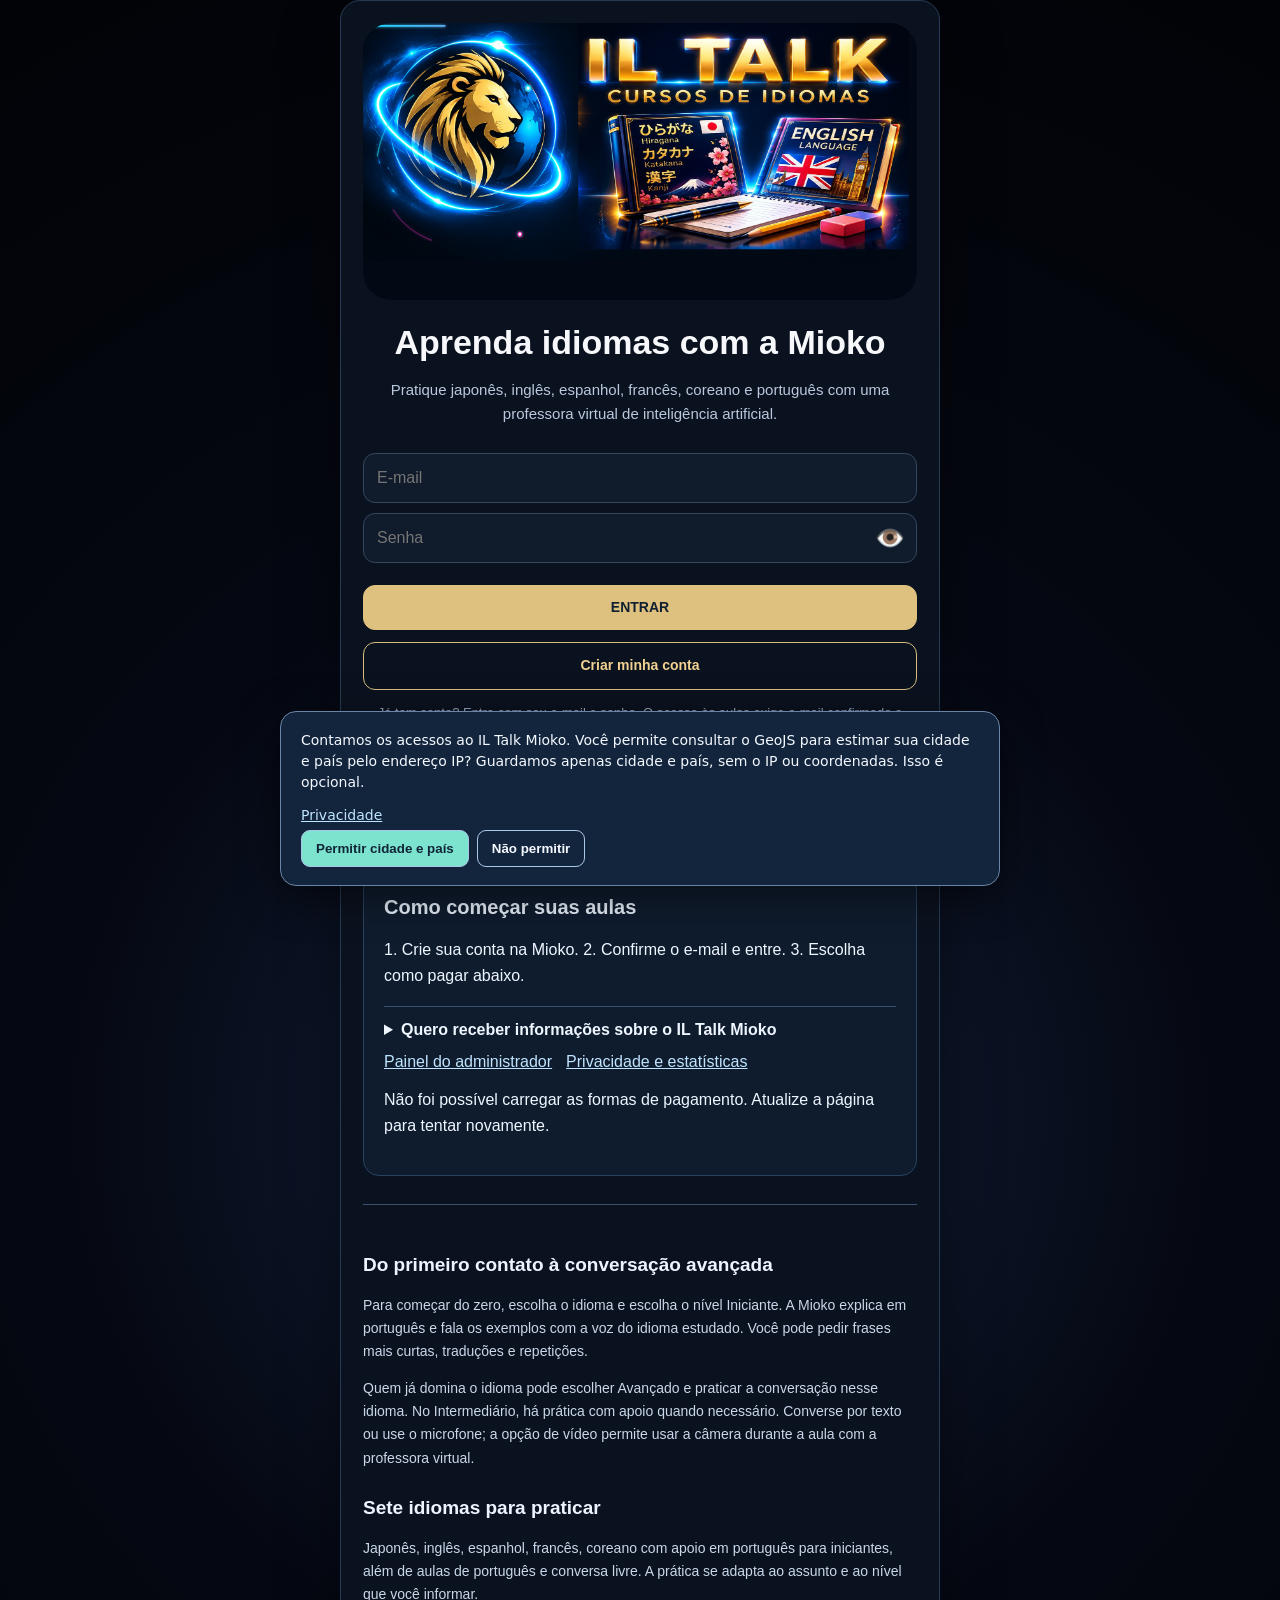
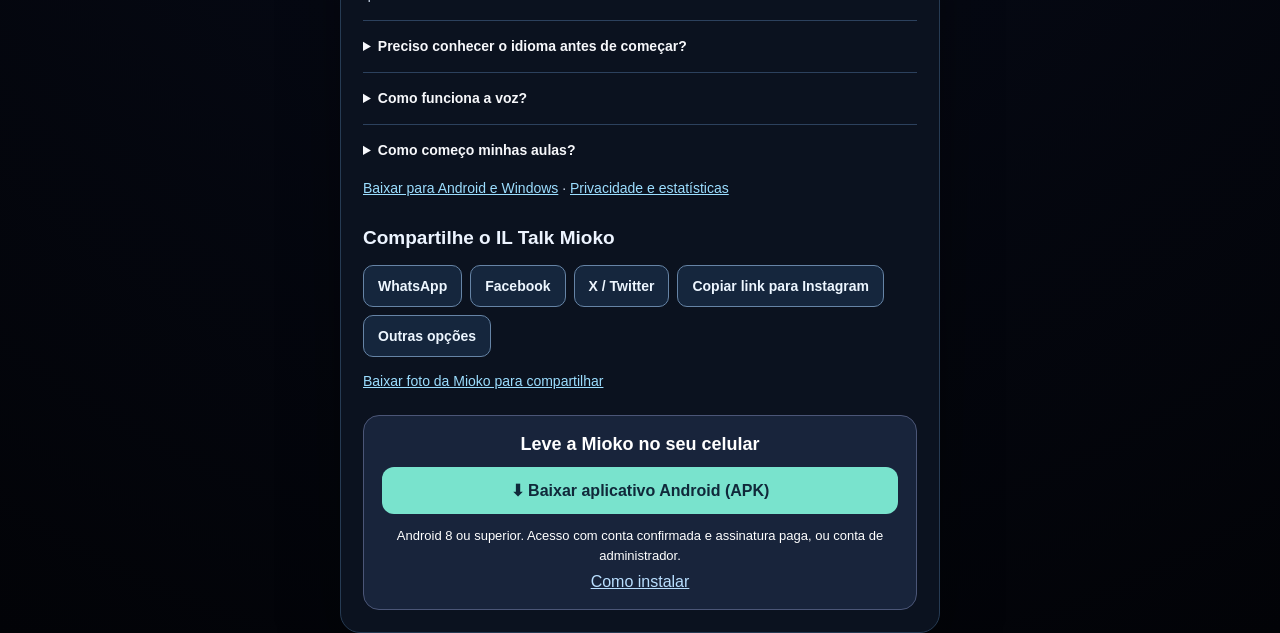
==== commit a7f10e36: "Offer the persistent-session update to existing Mioko installations" ====
--- a/index.html
+++ b/index.html
@@ -922,4 +922,4 @@
     if (document.hidden) setVisible(false);
   });
 })();
-</script><script src="portal.js?v=20261106-sessao1"></script><script src="public-links.js?v=20261015-1"></script><script src="app-update.js?v=20261016-4"></script></body></html>
+</script><script src="portal.js?v=20261106-sessao1"></script><script src="public-links.js?v=20261015-1"></script><script src="app-update.js?v=20261106-sessao1"></script></body></html>
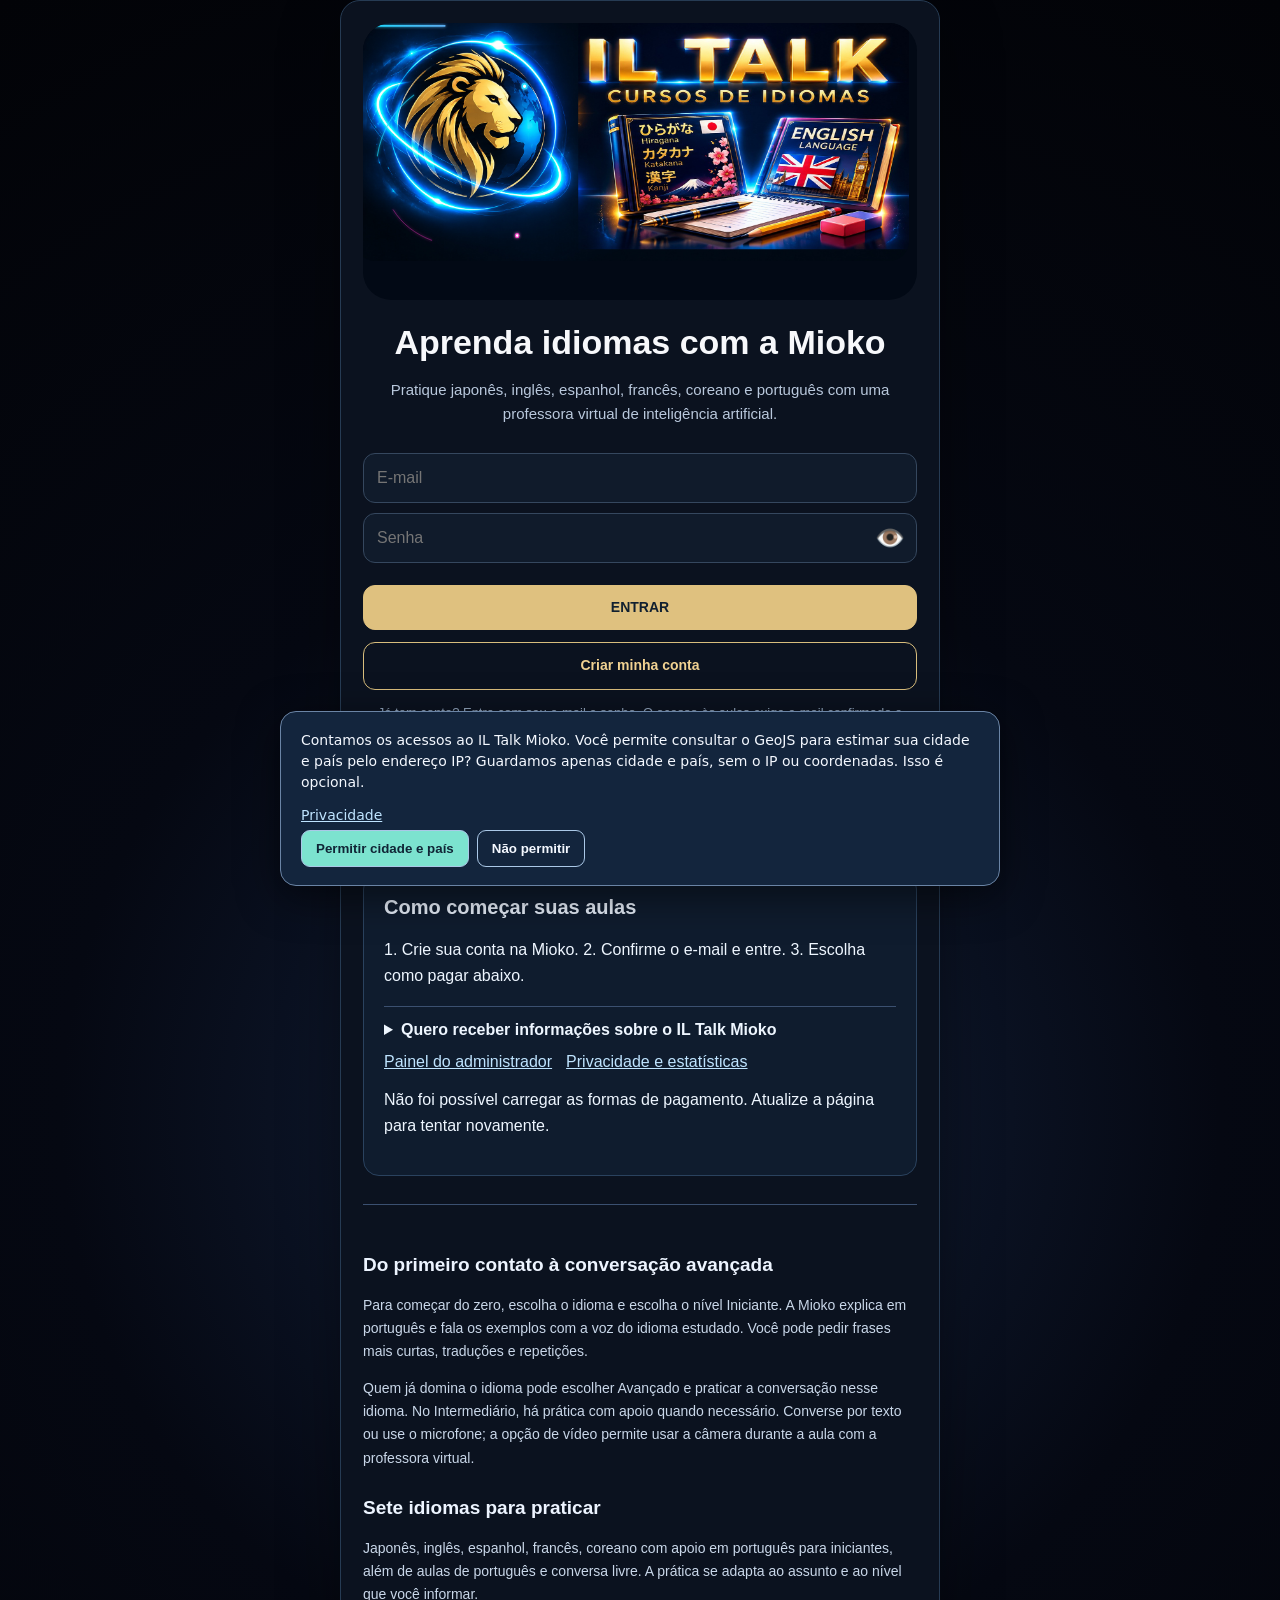
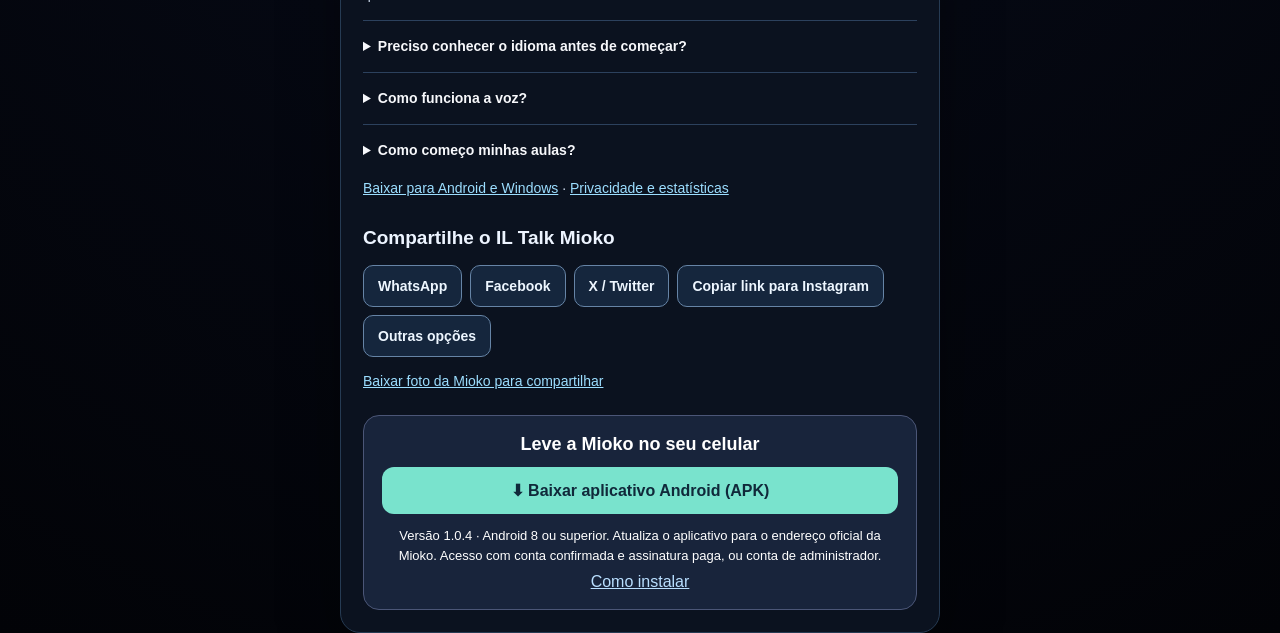
==== commit fe63748a: "Deliver Android 1.0.4 from every Mioko download button The login-page installer still offered APK 1." ====
--- a/index.html
+++ b/index.html
@@ -903,7 +903,7 @@
 <div class="compose"><textarea id="text" placeholder="Escreva para a Mioko. Você não precisa usar microfone."></textarea><button id="send" class="nb">💬 ENVIAR</button></div>
 <div class="quick"><button class="nb" data-q="Fale mais devagar e depois repita.">🐢 Mais devagar</button><button class="nb" data-lesson-only data-q="Explique em português e depois repita no idioma estudado.">🇧🇷 Português</button><button class="nb" data-q="Repita novamente.">🔁 Repetir</button><button class="nb" data-lesson-only data-q="Aumente a dificuldade.">🚀 Avançar</button><button class="nb" data-lesson-only data-q="Converse somente no idioma escolhido.">💬 Só no idioma</button></div></section>
 <section class="panel"><h2>Progresso do aluno</h2><div class="progress"><div><b>Nível</b><span id="level">Em avaliação</span></div><div><b>Conversação</b><span>Em construção</span></div><div><b>Última aula</b><span>Salva neste dispositivo</span></div><div><b>Retomar</b><span>Do ponto anterior</span></div></div></section>
-</main><footer><nav class="miokoPublicLinks" aria-label="Informações da Mioko"><a href="privacidade.html">Privacidade</a><a href="sobre-o-professor.html">Sobre o professor</a><a href="exclusao-conta.html">Minha conta e meus dados</a></nav><p>🦁 IL Talk Cursos de Idiomas · Professor Ildebrando Leandro</p></footer></div><script src="config.js"></script><script src="app.js?v=20261106-sessao1"></script><script src="compartilhar.js?v=20261010-3"></script>
+</main><footer><nav class="miokoPublicLinks" aria-label="Informações da Mioko"><a href="privacidade.html">Privacidade</a><a href="sobre-o-professor.html">Sobre o professor</a><a href="exclusao-conta.html">Minha conta e meus dados</a></nav><p>🦁 IL Talk Cursos de Idiomas · Professor Ildebrando Leandro</p></footer></div><script src="config.js"></script><script src="app.js?v=20261107-android104"></script><script src="compartilhar.js?v=20261010-3"></script>
 <script>
 (() => {
   const password = document.getElementById('pass');
@@ -922,4 +922,4 @@
     if (document.hidden) setVisible(false);
   });
 })();
-</script><script src="portal.js?v=20261106-sessao1"></script><script src="public-links.js?v=20261015-1"></script><script src="app-update.js?v=20261106-sessao1"></script></body></html>
+</script><script src="portal.js?v=20261107-android104"></script><script src="public-links.js?v=20261015-1"></script><script src="app-update.js?v=20261107-android104"></script></body></html>
